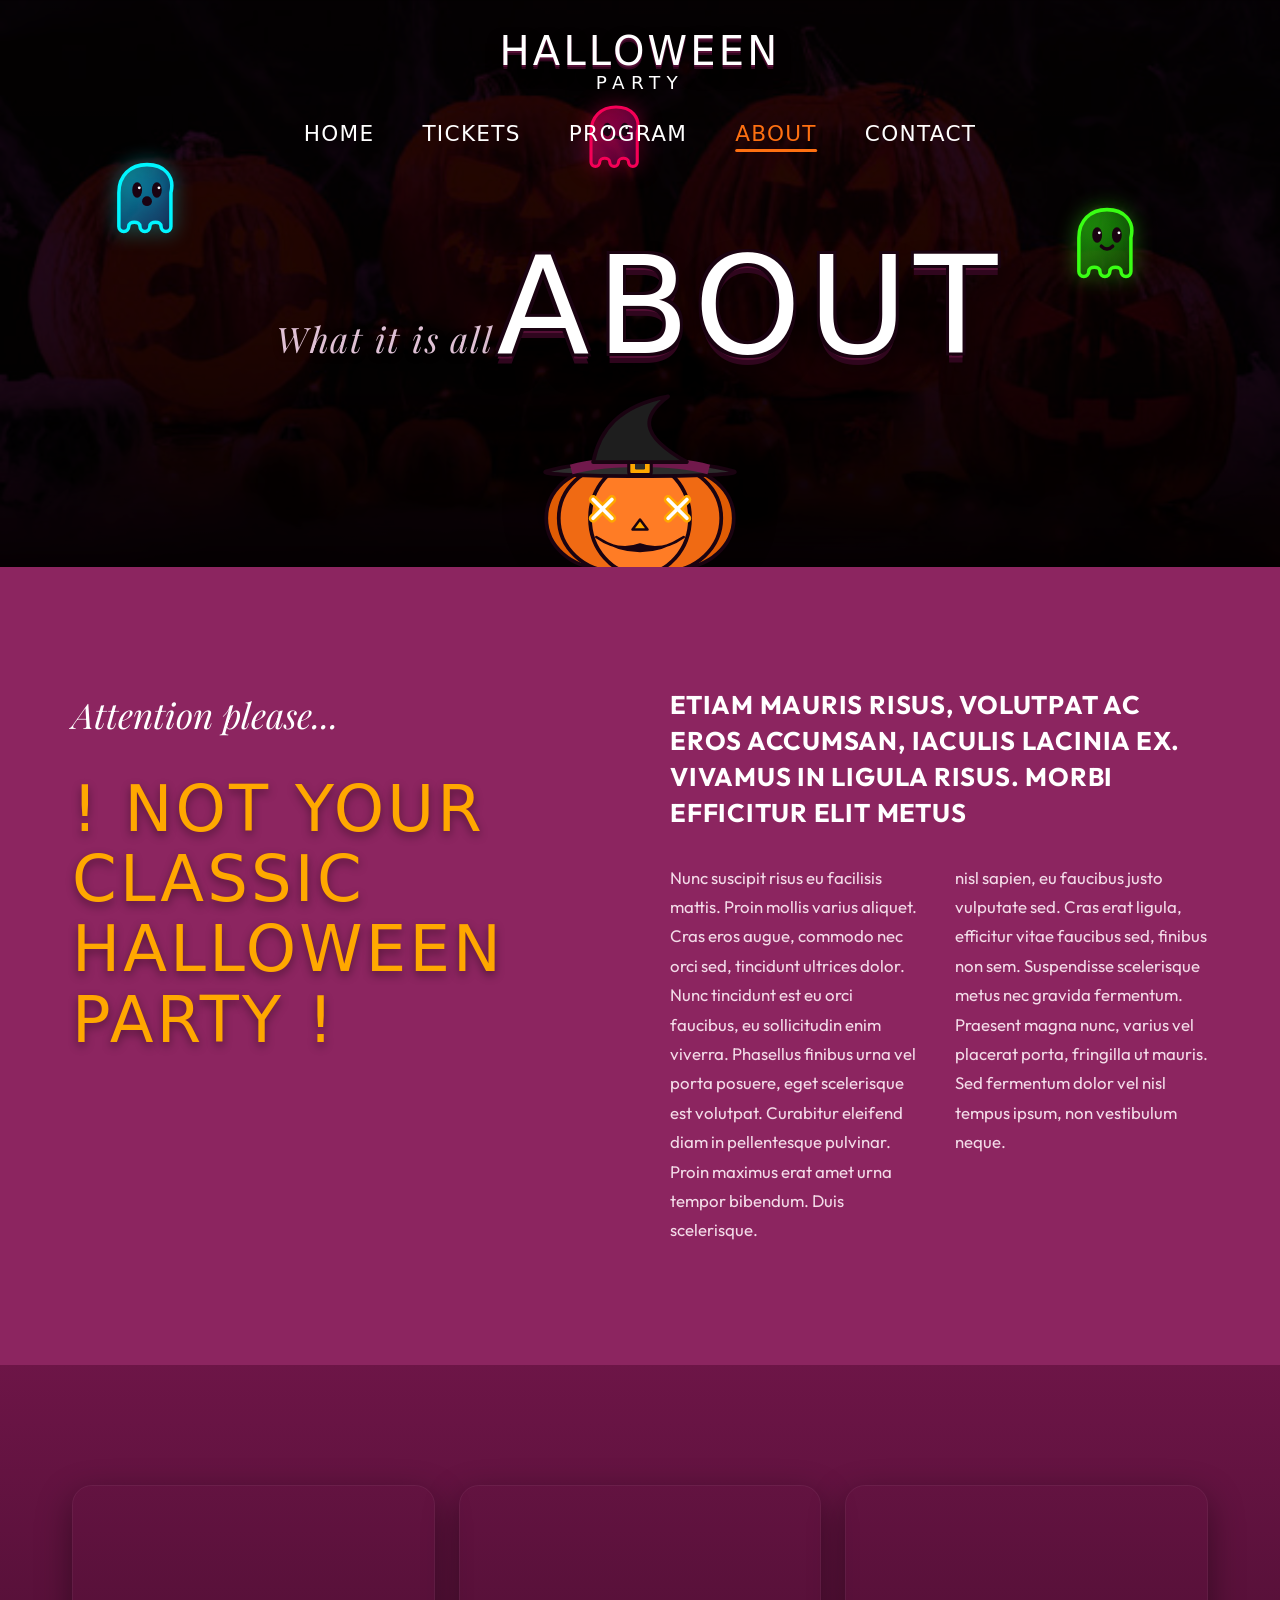
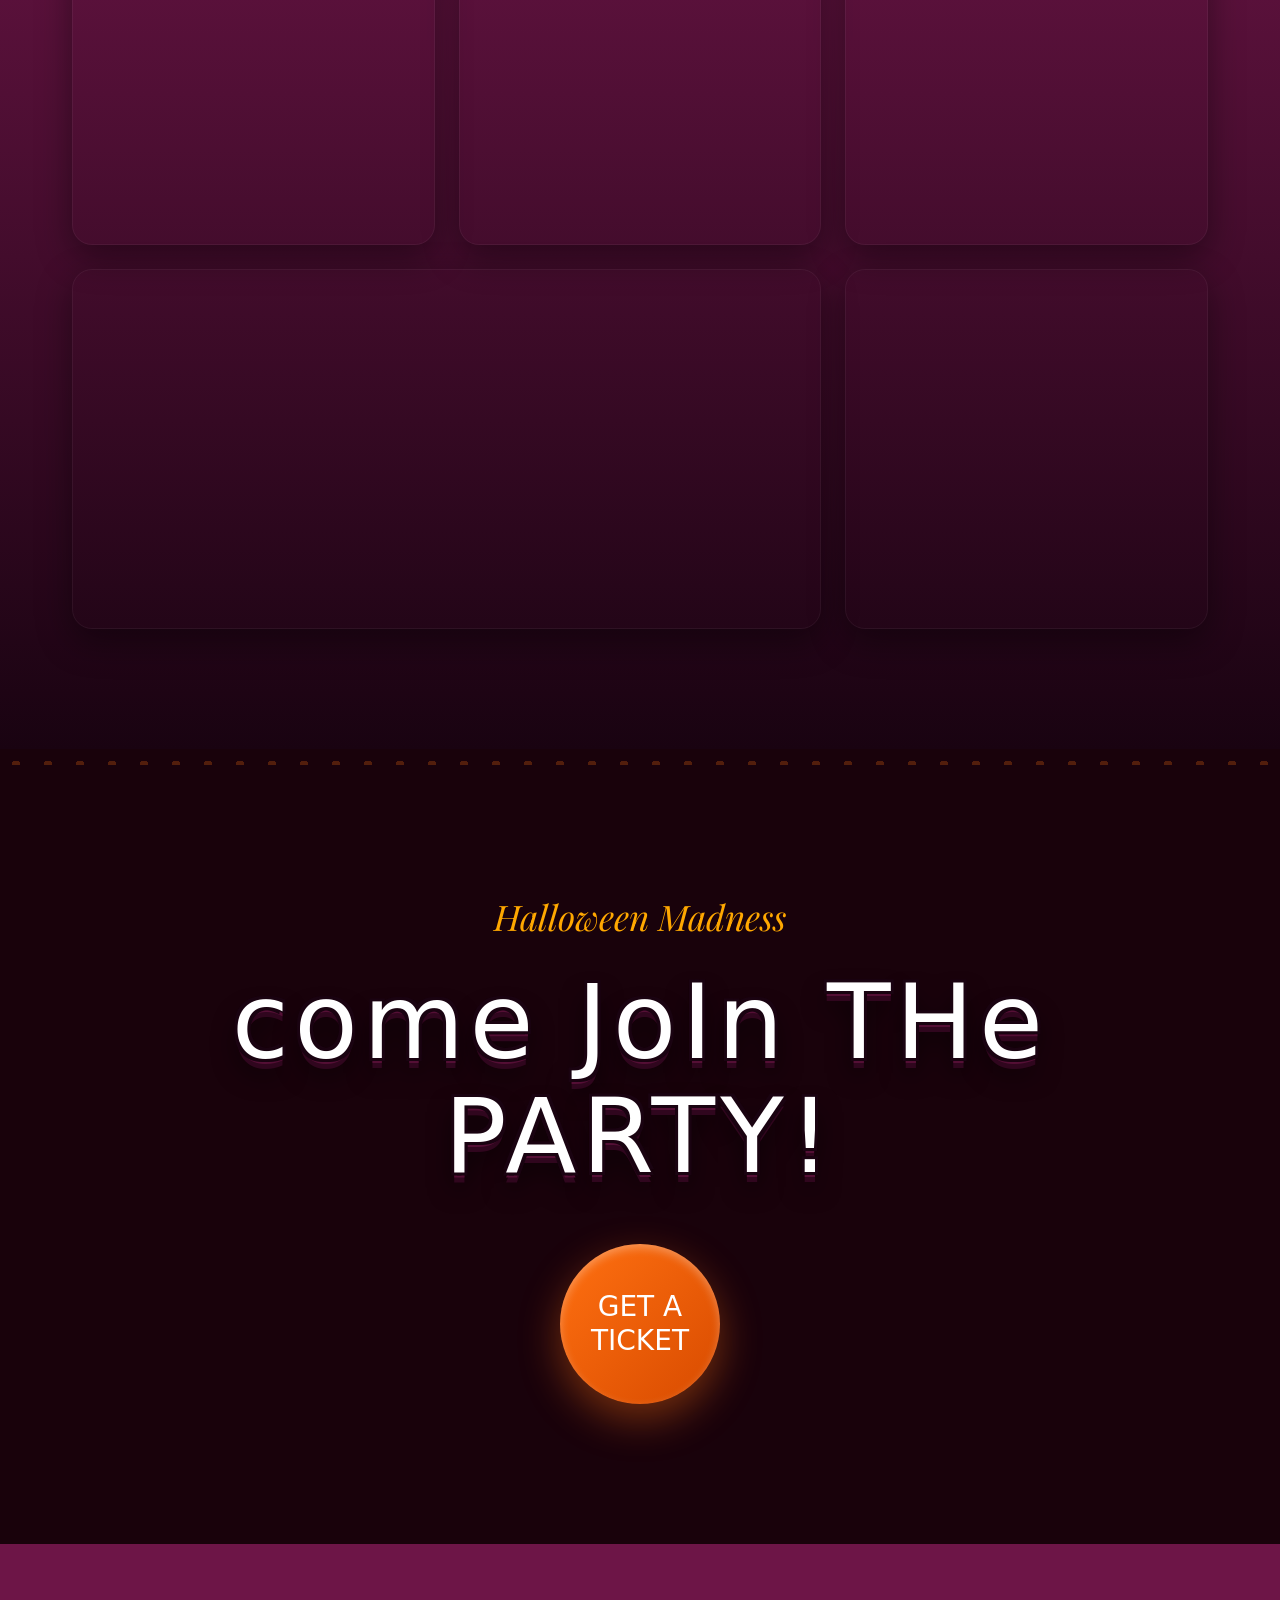
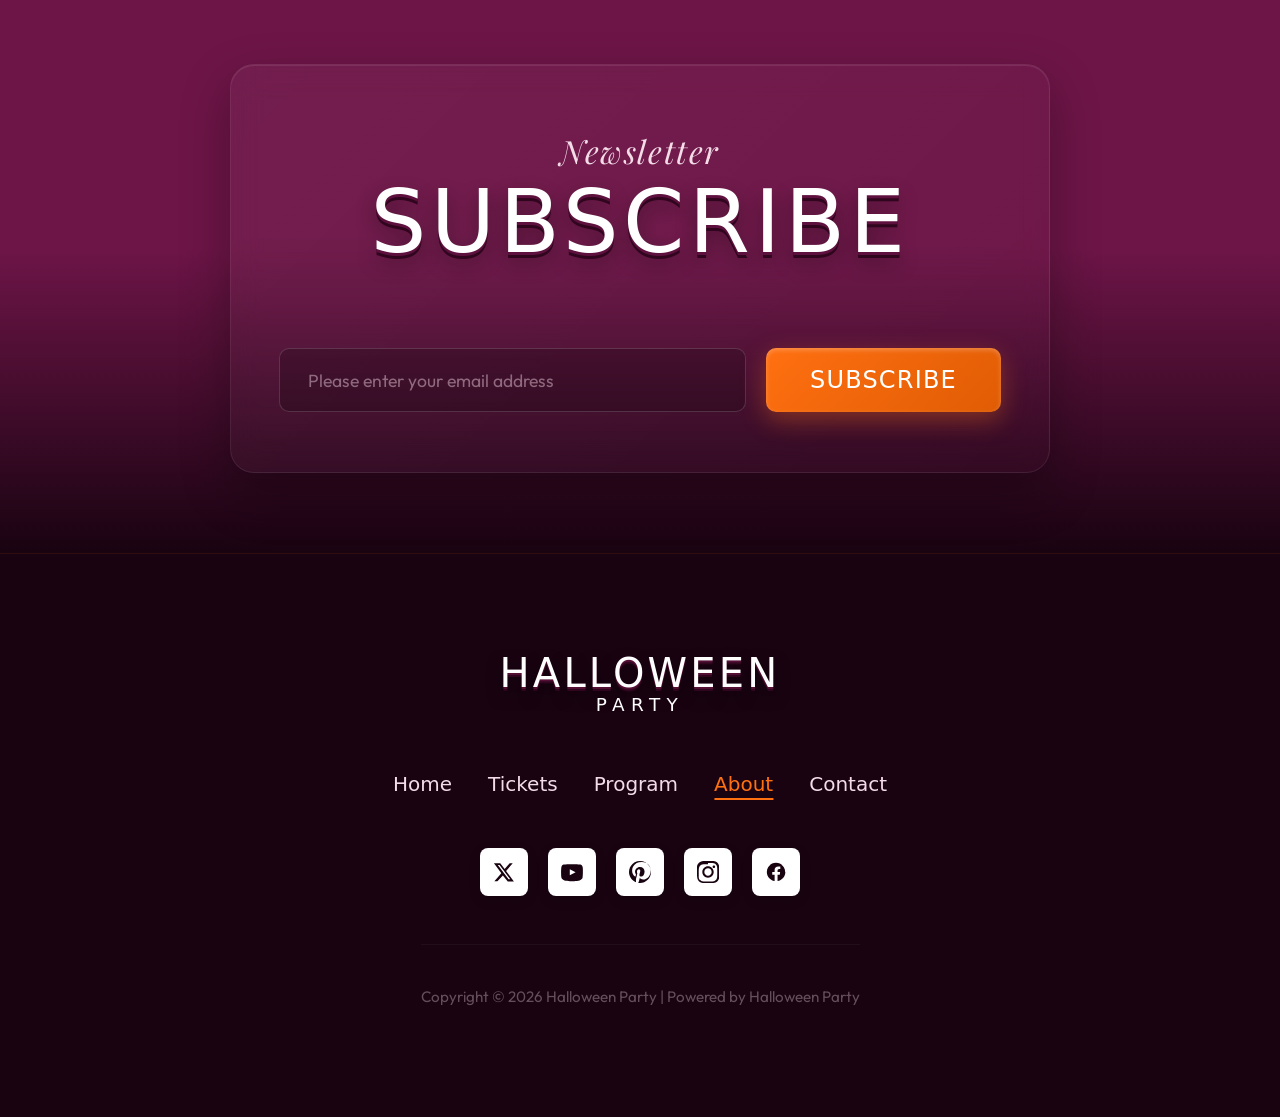
==== about.html @ 482a0c12 "first commit" ====
<!DOCTYPE html>
<html lang="en">
<head>
  <meta charset="UTF-8">
  <meta name="viewport" content="width=device-width, initial-scale=1.0">
  <title>About Us - Halloween Party</title>
  <meta name="description" content="Discover what makes our event the ultimate Holloween Party of the year. Not your classic Halloween party bookings and info.">
  <link rel="stylesheet" href="style.css">
</head>
<body>

  <!-- Header Section -->
  <header id="main-header" class="sticky">
    <div class="container nav-container">
      <div class="logo">
        <div class="logo-main">HALLOWEEN</div>
        <div class="logo-sub">PARTY</div>
      </div>
      
      <button class="nav-toggle" id="nav-toggle" aria-label="Toggle menu">
        <span></span>
        <span></span>
        <span></span>
      </button>
      
      <ul class="nav-links" id="nav-links">
        <li><a href="index.html">HOME</a></li>
        <li><a href="tickets.html">TICKETS</a></li>
        <li><a href="program.html">PROGRAM</a></li>
        <li><a href="about.html" class="active">ABOUT</a></li>
        <li><a href="contact.html">CONTACT</a></li>
      </ul>
    </div>
  </header>

  <!-- Sub-Hero Section -->
  <section class="sub-hero" id="sub-hero">
    <!-- Floating Transparent Hero Ghosts -->
    <div class="hero-ghost ghost-left">
      <svg viewBox="0 0 64 64" xmlns="http://www.w3.org/2000/svg">
        <defs>
          <linearGradient id="subGhostCyan" x1="0%" y1="0%" x2="100%" y2="100%">
            <stop offset="0%" stop-color="#00f6ff" stop-opacity="0.45"/>
            <stop offset="100%" stop-color="#003cff" stop-opacity="0.2"/>
          </linearGradient>
        </defs>
        <path d="M32 4C20 4 12 12 12 24v24c0 2 1.5 3.5 3.5 3.5c2 0 3.5-1.5 3.5-3.5c0-2 2-3 4-3s4 1 4 3c0 2 1.5 3.5 3.5 3.5s3.5-1.5 3.5-3.5c0-2 2-3 4-3s4 1 4 3c0 2 1.5 3.5 3.5 3.5c2 0 3.5-1.5 3.5-3.5V24C52 12 44 4 32 4z" fill="url(#subGhostCyan)" stroke="#00f6ff" stroke-width="2.5" stroke-linejoin="round" />
        <ellipse cx="25" cy="22" rx="3.5" ry="5.5" fill="#1a0311" />
        <circle cx="26.5" cy="20.5" r="1" fill="#ffffff" />
        <ellipse cx="39" cy="22" rx="3.5" ry="5.5" fill="#1a0311" />
        <circle cx="40.5" cy="20.5" r="1" fill="#ffffff" />
        <circle cx="32" cy="30" r="3.5" fill="#1a0311" />
      </svg>
    </div>

    <div class="hero-ghost ghost-right">
      <svg viewBox="0 0 64 64" xmlns="http://www.w3.org/2000/svg">
        <defs>
          <linearGradient id="subGhostGreen" x1="0%" y1="0%" x2="100%" y2="100%">
            <stop offset="0%" stop-color="#39ff14" stop-opacity="0.45"/>
            <stop offset="100%" stop-color="#008000" stop-opacity="0.2"/>
          </linearGradient>
        </defs>
        <path d="M32 4C20 4 12 12 12 24v24c0 2 1.5 3.5 3.5 3.5c2 0 3.5-1.5 3.5-3.5c0-2 2-3 4-3s4 1 4 3c0 2 1.5 3.5 3.5 3.5s3.5-1.5 3.5-3.5c0-2 2-3 4-3s4 1 4 3c0 2 1.5 3.5 3.5 3.5c2 0 3.5-1.5 3.5-3.5V24C52 12 44 4 32 4z" fill="url(#subGhostGreen)" stroke="#39ff14" stroke-width="2.5" stroke-linejoin="round" />
        <ellipse cx="25" cy="22" rx="3.5" ry="5.5" fill="#1a0311" />
        <circle cx="26.5" cy="20.5" r="1" fill="#ffffff" />
        <ellipse cx="39" cy="22" rx="3.5" ry="5.5" fill="#1a0311" />
        <circle cx="40.5" cy="20.5" r="1" fill="#ffffff" />
        <path d="M28 30 Q32 34 36 30" fill="none" stroke="#1a0311" stroke-width="2.5" stroke-linecap="round" />
      </svg>
    </div>

    <div class="hero-ghost ghost-top">
      <svg viewBox="0 0 64 64" xmlns="http://www.w3.org/2000/svg">
        <defs>
          <linearGradient id="subGhostPurple" x1="0%" y1="0%" x2="100%" y2="100%">
            <stop offset="0%" stop-color="#f50057" stop-opacity="0.45"/>
            <stop offset="100%" stop-color="#b200b2" stop-opacity="0.2"/>
          </linearGradient>
        </defs>
        <path d="M32 4C20 4 12 12 12 24v24c0 2 1.5 3.5 3.5 3.5c2 0 3.5-1.5 3.5-3.5c0-2 2-3 4-3s4 1 4 3c0 2 1.5 3.5 3.5 3.5s3.5-1.5 3.5-3.5c0-2 2-3 4-3s4 1 4 3c0 2 1.5 3.5 3.5 3.5c2 0 3.5-1.5 3.5-3.5V24C52 12 44 4 32 4z" fill="url(#subGhostPurple)" stroke="#f50057" stroke-width="2.5" stroke-linejoin="round" />
        <ellipse cx="25" cy="22" rx="3.5" ry="5.5" fill="#1a0311" />
        <circle cx="26.5" cy="20.5" r="1" fill="#ffffff" />
        <ellipse cx="39" cy="22" rx="3.5" ry="5.5" fill="#1a0311" />
        <circle cx="40.5" cy="20.5" r="1" fill="#ffffff" />
        <path d="M29 29 Q32 27 35 29" fill="none" stroke="#1a0311" stroke-width="2.5" stroke-linecap="round" />
      </svg>
    </div>

    <div class="container">
      <span class="sub-hero-subtitle">What it is all</span>
      <div class="sub-hero-title-container">
        <h1 class="sub-hero-title">ABOUT</h1>
      </div>
    </div>

    <!-- The exact same detailed witch-hat pumpkin SVG vector -->
    <div class="sub-hero-pumpkin">
      <svg xmlns="http://www.w3.org/2000/svg" viewBox="0 0 400 300">
        <defs>
          <radialGradient id="subEyeGlow" cx="50%" cy="50%" r="50%">
            <stop offset="0%" stop-color="#fff5cc" />
            <stop offset="50%" stop-color="#ffa800" />
            <stop offset="100%" stop-color="#ff5500" stop-opacity="0" />
          </radialGradient>
        </defs>
        <g stroke="#1a0311" stroke-width="6" stroke-linejoin="round">
          <ellipse cx="140" cy="210" rx="90" ry="80" fill="#e05c04" />
          <ellipse cx="260" cy="210" rx="90" ry="80" fill="#e05c04" />
          <ellipse cx="160" cy="210" rx="90" ry="85" fill="#f06a13" />
          <ellipse cx="240" cy="210" rx="90" ry="85" fill="#f06a13" />
          <ellipse cx="200" cy="210" rx="80" ry="90" fill="#ff7c25" />
        </g>
        <g class="glowing-eye">
          <path d="M 125 180 L 155 210 M 155 180 L 125 210" stroke="#ffa800" stroke-width="14" stroke-linecap="round" />
          <path d="M 125 180 L 155 210 M 155 180 L 125 210" stroke="#ffffff" stroke-width="6" stroke-linecap="round" />
        </g>
        <g class="glowing-eye">
          <path d="M 245 180 L 275 210 M 275 180 L 245 210" stroke="#ffa800" stroke-width="14" stroke-linecap="round" />
          <path d="M 245 180 L 275 210 M 275 180 L 245 210" stroke="#ffffff" stroke-width="6" stroke-linecap="round" />
        </g>
        <polygon points="200,212 188,228 212,228" fill="#ffa800" stroke="#1a0311" stroke-width="4" stroke-linejoin="round" />
        <path d="M 130 240 Q 200 285 270 240 Q 235 265 200 252 Q 165 265 130 240 Z" fill="#1a0311" stroke="#1a0311" stroke-width="4" stroke-linejoin="round" />
        <path d="M 50 135 C 110 115, 290 115, 350 135 C 380 145, 20 145, 50 135 Z" fill="#2d2d2d" stroke="#1a0311" stroke-width="6" />
        <path d="M 90 132 C 150 116, 250 116, 310 132" fill="none" stroke="#71194c" stroke-width="16" />
        <rect x="182" y="112" width="36" height="28" rx="4" fill="#ffa800" stroke="#1a0311" stroke-width="5" />
        <rect x="192" y="120" width="16" height="12" rx="2" fill="#2d2d2d" />
        <path d="M 125 120 C 135 70, 165 30, 245 15 C 205 45, 195 75, 275 120 Z" fill="#1e1e1e" stroke="#1a0311" stroke-width="6" stroke-linejoin="round" />
      </svg>
    </div>
  </section>

  <!-- About Intro Copy Section -->
  <section class="about-intro-section">
    <div class="container">
      <div class="about-intro-grid">
        
        <!-- Left Side -->
        <div class="about-intro-left">
          <span class="attention-tag">Attention please...</span>
          <h2 class="classic-party-title">! NOT YOUR CLASSIC HALLOWEEN PARTY !</h2>
        </div>

        <!-- Right Side -->
        <div class="about-intro-right">
          <div class="intro-bold-text">
            ETIAM MAURIS RISUS, VOLUTPAT AC EROS ACCUMSAN, IACULIS LACINIA EX. VIVAMUS IN LIGULA RISUS. MORBI EFFICITUR ELIT METUS
          </div>
          <div class="intro-desc-columns">
            <p>
              Nunc suscipit risus eu facilisis mattis. Proin mollis varius aliquet. Cras eros augue, commodo nec orci sed, tincidunt ultrices dolor. Nunc tincidunt est eu orci faucibus, eu sollicitudin enim viverra. Phasellus finibus urna vel porta posuere, eget scelerisque est volutpat. Curabitur eleifend diam in pellentesque pulvinar. Proin maximus erat amet urna tempor bibendum. Duis scelerisque.
            </p>
            <p>
              nisl sapien, eu faucibus justo vulputate sed. Cras erat ligula, efficitur vitae faucibus sed, finibus non sem. Suspendisse scelerisque metus nec gravida fermentum. Praesent magna nunc, varius vel placerat porta, fringilla ut mauris. Sed fermentum dolor vel nisl tempus ipsum, non vestibulum neque.
            </p>
          </div>
        </div>

      </div>
    </div>
  </section>

  <!-- About Photo Gallery Section -->
  <section class="gallery-section">
    <div class="container">
      <div class="gallery-grid" id="about-gallery">
        
        <div class="gallery-item">
          <img src="https://gaycitynews.com/wp-content/uploads/2023/11/HAL_0222-scaled.jpg?quality=51&w=1200" alt="Carved Pumpkins">
          <div class="gallery-overlay">
            <div class="gallery-info">
              <h4>CARVED PUMPKINS</h4>
            </div>
          </div>
        </div>

        <div class="gallery-item">
          <img src="https://encrypted-tbn0.gstatic.com/images?q=tbn:ANd9GcTPTFBkBJTIWbEH2Dhn7NSfP-Ff_ErNE-KsAez0EUlElluYvsOOQYh6mrQ&s=10" alt="Sugar Skull">
          <div class="gallery-overlay">
            <div class="gallery-info">
              <h4>SUGAR SKULL</h4>
            </div>
          </div>
        </div>

        <div class="gallery-item">
          <img src="https://encrypted-tbn0.gstatic.com/images?q=tbn:ANd9GcS9hPbq6yj7VRqKEFpvr2cHh5K2m7mCLq2bVWe8hGq-RoitGwIvCj19orZt&s=10" alt="Witch with Pumpkin">
          <div class="gallery-overlay">
            <div class="gallery-info">
              <h4>WITCH PORTRAIT</h4>
            </div>
          </div>
        </div>

        <div class="gallery-item span-2">
          <img src="https://www.newmarket.ca/sites/default/files/styles/image_content_row/public/2025-10/Haunted-Trail-Skeleton-2.jpg?itok=5fMNIQIq" alt="Pumpkins and Broom">
          <div class="gallery-overlay">
            <div class="gallery-info">
              <h4>HALLOWEEN SCENE</h4>
            </div>
          </div>
        </div>

        <div class="gallery-item">
          <img src="https://images.squarespace-cdn.com/content/v1/59ef5b028c56a84a63338fb7/4617308e-e399-47d6-b567-d42b762b09d6/Pumpkin-Lagoon-2022.jpg" alt="Sheet Ghost">
          <div class="gallery-overlay">
            <div class="gallery-info">
              <h4>SHEET GHOST</h4>
            </div>
          </div>
        </div>

      </div>
    </div>
  </section>

  <!-- About CTA Section -->
  <section class="about-cta-section">
    <div class="container">
      <span class="about-cta-subtitle">Halloween Madness</span>
      <h2 class="about-cta-title">come JoIn THe PARTY!</h2>
      <a href="tickets.html" class="btn-get-ticket-circle">
        <span>GET A<br>TICKET</span>
      </a>
    </div>
  </section>

  <!-- Subscribe Section -->
  <section class="subscribe-section" id="contact">
    <div class="container">
      <div class="subscribe-container">
        <span class="section-subtitle">Newsletter</span>
        <h2 class="section-title">SUBSCRIBE</h2>
        <form class="subscribe-form" onsubmit="event.preventDefault(); alert('Subscribed successfully!');">
          <input type="email" class="subscribe-input" placeholder="Please enter your email address" required>
          <button type="submit" class="btn-orange">SUBSCRIBE</button>
        </form>
      </div>
    </div>
  </section>

  <!-- Footer Section -->
  <footer class="footer">
    <div class="container">
      <div class="footer-content">
        <div class="logo logo-footer">
          <div class="logo-main">HALLOWEEN</div>
          <div class="logo-sub">PARTY</div>
        </div>
        
        <ul class="footer-nav">
          <li><a href="index.html">Home</a></li>
          <li><a href="tickets.html">Tickets</a></li>
          <li><a href="program.html">Program</a></li>
          <li><a href="about.html" class="active">About</a></li>
          <li><a href="contact.html">Contact</a></li>
        </ul>

        <!-- Social Media Links -->
        <div class="social-links">
          <a href="#" class="social-box" aria-label="Twitter">
            <svg viewBox="0 0 24 24"><path d="M18.2 2.4h3.3L14.3 11l8.5 11.3h-6.7L10.8 15.8 4.8 22H1.5l7.6-8.7L1 2.4h6.9l4.8 6.4L18.2 2.4zm-1.2 17.6h1.8L7.1 4.3H5.2l11.8 15.7z"/></svg>
          </a>
          <a href="#" class="social-box" aria-label="YouTube">
            <svg viewBox="0 0 24 24"><path d="M23.5 6.2c-.3-1.1-1.2-2-2.3-2.3C19.2 3.5 12 3.5 12 3.5s-7.2 0-9.2.4c-1.1.3-2 1.2-2.3 2.3C.1 8.2.1 12.3.1 12.3s0 4.1.4 6.1c.3 1.1 1.2 2 2.3 2.3 2 1.3 9.2 1.3 9.2 1.3s7.2 0 9.2-1.3c1.1-.3 2-1.2 2.3-2.3.4-2 .4-6.1.4-6.1s.1-4.1-.3-6.1zM9.6 15.6V9l6.3 3.3-6.3 3.3z"/></svg>
          </a>
          <a href="#" class="social-box" aria-label="Pinterest">
            <svg viewBox="0 0 24 24"><path d="M12 0C5.4 0 0 5.4 0 12c0 5.1 3.2 9.4 7.7 11.1-.1-.9-.2-2.4 0-3.5.2-1 1.4-6.1 1.4-6.1s-.4-.7-.4-1.7c0-1.6.9-2.8 2.1-2.8 1 0 1.5.8 1.5 1.7 0 1-.6 2.6-.9 4.1-.3 1.2.6 2.2 1.8 2.2 2.1 0 3.8-2.2 3.8-5.5 0-2.9-2.1-4.9-5-4.9-3.4 0-5.4 2.6-5.4 5.2 0 1 .4 2.1.9 2.7.1.1.1.2 0 .6-.1.4-.3 1.2-.3 1.4-.1.3-.3.4-.6.3-2-.9-3.2-3.8-3.2-6.1 0-5 3.6-9.6 10.5-9.6 5.5 0 9.8 3.9 9.8 9.2 0 5.5-3.5 9.9-8.3 9.9-1.6 0-3.1-.8-3.6-1.8 0 0-.8 3-1 3.8-.4 1.4-1.4 3.1-2.1 4.2C10.1 23.8 11 24 12 24c6.6 0 12-5.4 12-12S18.6 0 12 0z"/></svg>
          </a>
          <a href="#" class="social-box" aria-label="Instagram">
            <svg viewBox="0 0 24 24"><path d="M12 2.2c3.2 0 3.6 0 4.9.1 1.2.1 1.8.3 2.2.5.6.2 1 .5 1.4 1 .5.4.8.8 1 1.4.2.4.4 1 .5 2.2.1 1.3.1 1.7.1 4.9s0 3.6-.1 4.9c-.1 1.2-.3 1.8-.5 2.2-.2.6-.5 1-1 1.4-.4.5-.8.8-1.4 1-.4.2-1 .4-2.2.5-1.3.1-1.7.1-4.9.1s-3.6 0-4.9-.1c-1.2-.1-1.8-.3-2.2-.5-.6-.2-1-.5-1.4-1-.5-.4-.8-.8-1-.1.4-.2-.4-1-.5-2.2-.1-1.3-.1-1.7-.1-4.9s0-3.6.1-4.9c.1-1.2.3-1.8.5-2.2.2-.6.5-1 1-1.4.4-.5.8-.8 1.4-1 .4-.2 1-.4 2.2-.5 1.3-.1 1.7-.1 4.9-.1M12 0C8.7 0 8.3 0 7 .1c-1.3.1-2.2.3-3 .6-.8.3-1.5.7-2.1 1.4-.7.6-1.1 1.3-1.4 2.1-.3.8-.5 1.7-.6 3C.1 8.3 0 8.7 0 12s0 3.7.1 5c.1 1.3.3 2.2.6 3 .3.8.7 1.5 1.4 2.1.6.7 1.3 1.1 2.1 1.4.8.3 1.7.5 3 .6 1.3.1 1.7.1 5 .1s3.7 0 5-.1c1.3-.1 2.2-.3 3-.6.8-.3 1.5-.7 2.1-1.4.7-.6 1.1-1.3 1.4-2.1.3-.8.5-1.7.6-3 .1-1.3.1-1.7.1-5s0-3.7-.1-5c-.1-1.3-.3-2.2-.6-3-.3-.8-.7-1.5-1.4-2.1-.6-.7-1.3-1.1-2.1-1.4-.8-.3-1.7-.5-3-.6C15.7 0 15.3 0 12 0z"/><path d="M12 5.8c-3.4 0-6.2 2.8-6.2 6.2s2.8 6.2 6.2 6.2 6.2-2.8 6.2-6.2-2.8-6.2-6.2-6.2zm0 10.2c-2.2 0-4-1.8-4-4s1.8-4 4-4 4 1.8 4 4-1.8 4-4 4zm6.4-11.2c-.8 0-1.4.6-1.4 1.4s.6 1.4 1.4 1.4 1.4-.6 1.4-1.4-.6-1.4-1.4-1.4z"/></svg>
          </a>
          <a href="#" class="social-box" aria-label="Facebook">
            <svg viewBox="0 0 24 24"><path d="M22 12c0-5.5-4.5-10-10-10S2 6.5 2 12c0 5 3.7 9.1 8.5 9.9v-7H7.9V12h2.6V9.9c0-2.6 1.5-4 3.9-4 1.1 0 2.3.2 2.3.2v2.5h-1.3c-1.3 0-1.7.8-1.7 1.6V12h2.8l-.4 2.9h-2.4v7c4.8-.8 8.5-4.9 8.5-9.9z"/></svg>
          </a>
        </div>

        <div class="copyright">
          Copyright &copy; 2026 Halloween Party | Powered by Halloween Party
        </div>
      </div>
    </div>
  </footer>

  <script src="main.js"></script>
</body>
</html>
---- style.css ----
@import url('https://fonts.googleapis.com/css2?family=Chewy&family=Outfit:wght@300;400;500;600;700;800&family=Playfair+Display:ital,wght@1,400;1,700;1,800&display=swap');

:root {
  /* Ultra-Premium Color Palette */
  --color-bg-deep: #190311;
  --color-bg-main: #8c2560;
  --color-bg-darker: #6d1547;
  --color-bg-light-purple: #a63172;
  --color-accent-orange: #ff7011;
  --color-accent-orange-hover: #f05a00;
  --color-yellow: #ffa800;
  --color-yellow-glow: #ffd000;
  --color-text-white: #ffffff;
  --color-text-muted: #f3dbe8;
  --color-text-dark: #2c0b20;
  
  /* Typography */
  --font-bubbly: 'Chewy', cursive, system-ui;
  --font-serif: 'Playfair Display', Georgia, serif;
  --font-sans: 'Outfit', sans-serif;
  
  /* Premium Shadow Systems */
  --shadow-text-3d: 
    -3px -3px 0 #1a0311,  
     3px -3px 0 #1a0311,
    -3px  3px 0 #1a0311,
     3px  3px 0 #1a0311,
     0 5px 0 #540f35,
     0 10px 0 #30061e,
     0 15px 25px rgba(0, 0, 0, 0.7);
  --shadow-text-orange:
    0 0 10px rgba(255, 112, 17, 0.6),
    0 0 20px rgba(255, 112, 17, 0.3);
  --shadow-card-glow: 
    0 20px 40px rgba(0, 0, 0, 0.3),
    0 0 30px rgba(255, 112, 17, 0.15);
  
  /* Transitions */
  --transition-smooth: all 0.5s cubic-bezier(0.16, 1, 0.3, 1);
  --transition-fast: all 0.25s cubic-bezier(0.4, 0, 0.2, 1);
}

/* Reset & Base Styles */
*, *::before, *::after {
  box-sizing: border-box;
  margin: 0;
  padding: 0;
}

html {
  scroll-behavior: smooth;
  font-size: 16px;
  background-color: var(--color-bg-deep);
}

body {
  font-family: var(--font-sans);
  background-color: var(--color-bg-main);
  color: var(--color-text-white);
  line-height: 1.6;
  overflow-x: hidden;
}

/* Scrollbar styling */
::-webkit-scrollbar {
  width: 10px;
}
::-webkit-scrollbar-track {
  background: var(--color-bg-deep);
}
::-webkit-scrollbar-thumb {
  background: var(--color-bg-darker);
  border: 2px solid var(--color-bg-deep);
  border-radius: 5px;
}
::-webkit-scrollbar-thumb:hover {
  background: var(--color-accent-orange);
}

/* Typography Utility */
h1, h2, h3, h4, h5, h6 {
  font-family: var(--font-bubbly);
  font-weight: normal;
  letter-spacing: 0.05em;
  text-shadow: var(--shadow-text-3d);
}

a {
  text-decoration: none;
  color: inherit;
  transition: var(--transition-fast);
}

/* Animations */
@keyframes float-gentle {
  0% { transform: translateY(0px); }
  50% { transform: translateY(-8px); }
  100% { transform: translateY(0px); }
}

@keyframes float-rotate {
  0% { transform: translateY(0px) rotate(0deg) scale(1); }
  50% { transform: translateY(-12px) rotate(4deg) scale(1.03); }
  100% { transform: translateY(0px) rotate(0deg) scale(1); }
}

@keyframes glow-pulse {
  0% { box-shadow: 0 0 0 0 rgba(255, 112, 17, 0.4); }
  70% { box-shadow: 0 0 0 15px rgba(255, 112, 17, 0); }
  100% { box-shadow: 0 0 0 0 rgba(255, 112, 17, 0); }
}

@keyframes bat-glide {
  0% { transform: translate(0, 0) scale(1) rotate(0deg); }
  50% { transform: translate(20px, -20px) scale(1.08) rotate(5deg); }
  100% { transform: translate(0, 0) scale(1) rotate(0deg); }
}

@keyframes fog-drift {
  0% { background-position-x: 0px; }
  100% { background-position-x: 2000px; }
}

@keyframes eye-glow-pulse {
  0%, 100% { filter: drop-shadow(0 0 4px var(--color-yellow)) brightness(1); }
  50% { filter: drop-shadow(0 0 12px var(--color-accent-orange)) brightness(1.2); }
}

@keyframes float-rotate-button {
  0% { transform: translateY(-50%) rotate(0deg) scale(1); }
  50% { transform: translateY(calc(-50% - 12px)) rotate(4deg) scale(1.03); }
  100% { transform: translateY(-50%) rotate(0deg) scale(1); }
}

/* Hero Ghosts animation & placement */
.hero-ghost {
  position: absolute;
  width: 90px;
  height: 90px;
  pointer-events: none;
  z-index: 3;
}

.ghost-left {
  top: 28%;
  left: 8%;
  animation: ghost-float-left 12s ease-in-out infinite;
  filter: drop-shadow(0 0 10px rgba(0, 246, 255, 0.6));
}

.ghost-right {
  top: 36%;
  right: 10%;
  animation: ghost-float-right 15s ease-in-out infinite 2s;
  filter: drop-shadow(0 0 10px rgba(57, 255, 20, 0.6));
}

.ghost-top {
  top: 18%;
  left: 45%;
  width: 80px;
  height: 80px;
  animation: ghost-float-top 18s ease-in-out infinite 1s;
  filter: drop-shadow(0 0 10px rgba(245, 0, 87, 0.6));
}

.ghost-bottom-left {
  top: 55%;
  left: 15%;
  width: 85px;
  height: 85px;
  animation: ghost-float-bottom-left 14s ease-in-out infinite 3s;
  filter: drop-shadow(0 0 10px rgba(255, 158, 0, 0.6));
}

.ghost-bottom-right {
  top: 60%;
  right: 16%;
  width: 85px;
  height: 85px;
  animation: ghost-float-bottom-right 16s ease-in-out infinite 0.5s;
  filter: drop-shadow(0 0 10px rgba(255, 255, 0, 0.6));
}

@keyframes ghost-float-left {
  0% { transform: translate(0, 0) scale(1) rotate(0deg); opacity: 0.25; }
  25% { transform: translate(30px, -20px) scale(1.05) rotate(4deg); opacity: 0.45; }
  50% { transform: translate(15px, -45px) scale(1.1) rotate(-3deg); opacity: 0.3; }
  75% { transform: translate(-20px, -25px) scale(1.05) rotate(2deg); opacity: 0.5; }
  100% { transform: translate(0, 0) scale(1) rotate(0deg); opacity: 0.25; }
}

@keyframes ghost-float-right {
  0% { transform: translate(0, 0) scale(1) rotate(0deg); opacity: 0.2; }
  30% { transform: translate(-35px, -15px) scale(1.08) rotate(-5deg); opacity: 0.4; }
  60% { transform: translate(-20px, -40px) scale(1.03) rotate(5deg); opacity: 0.3; }
  85% { transform: translate(25px, -25px) scale(1.08) rotate(-3deg); opacity: 0.45; }
  100% { transform: translate(0, 0) scale(1) rotate(0deg); opacity: 0.2; }
}

@keyframes ghost-float-top {
  0% { transform: translate(0, 0) scale(1) rotate(0deg); opacity: 0.2; }
  33% { transform: translate(40px, 15px) scale(1.05) rotate(3deg); opacity: 0.4; }
  66% { transform: translate(-30px, -25px) scale(0.95) rotate(-3deg); opacity: 0.3; }
  100% { transform: translate(0, 0) scale(1) rotate(0deg); opacity: 0.2; }
}

@keyframes ghost-float-bottom-left {
  0% { transform: translate(0, 0) scale(1) rotate(0deg); opacity: 0.2; }
  25% { transform: translate(-25px, 20px) scale(1.05) rotate(-4deg); opacity: 0.4; }
  50% { transform: translate(-40px, -10px) scale(0.98) rotate(3deg); opacity: 0.3; }
  75% { transform: translate(-15px, 15px) scale(1.03) rotate(-2deg); opacity: 0.45; }
  100% { transform: translate(0, 0) scale(1) rotate(0deg); opacity: 0.2; }
}

@keyframes ghost-float-bottom-right {
  0% { transform: translate(0, 0) scale(1) rotate(0deg); opacity: 0.25; }
  33% { transform: translate(35px, -20px) scale(1.08) rotate(5deg); opacity: 0.45; }
  66% { transform: translate(15px, 25px) scale(0.95) rotate(-4deg); opacity: 0.3; }
  100% { transform: translate(0, 0) scale(1) rotate(0deg); opacity: 0.25; }
}


/* Container */
.container {
  max-width: 1200px;
  margin: 0 auto;
  padding: 0 32px;
  position: relative;
  z-index: 2;
}

/* Premium Navigation & Header */
header {
  position: absolute;
  top: 0;
  left: 0;
  width: 100%;
  padding: 32px 0;
  z-index: 100;
  transition: var(--transition-smooth);
}

header.sticky {
  position: fixed;
  background-color: rgba(25, 3, 17, 0.15);
  backdrop-filter: blur(8px);
  -webkit-backdrop-filter: blur(8px);
  padding: 16px 0;
  border-bottom: none;
  box-shadow: none;
}

.nav-container {
  display: flex;
  flex-direction: column;
  align-items: center;
  gap: 20px;
  transition: var(--transition-smooth);
}

header.sticky .nav-container {
  gap: 12px;
}

.logo {
  text-align: center;
  cursor: pointer;
}

.logo-main {
  font-family: var(--font-bubbly);
  font-size: 2.5rem;
  line-height: 0.95;
  color: var(--color-text-white);
  text-shadow: 
    0 2px 0 #540f35,
    0 4px 0 #30061e,
    0 8px 15px rgba(0, 0, 0, 0.5);
  letter-spacing: 0.08em;
  transition: var(--transition-fast);
}

.logo:hover .logo-main {
  color: var(--color-accent-orange);
  text-shadow: 0 0 10px rgba(255, 112, 17, 0.4);
}

.logo-sub {
  font-family: var(--font-bubbly);
  font-size: 1.15rem;
  color: var(--color-text-white);
  letter-spacing: 0.35em;
  margin-top: -2px;
}

.nav-links {
  display: flex;
  gap: 48px;
  list-style: none;
}

.nav-links a {
  font-family: var(--font-bubbly);
  font-size: 1.35rem;
  color: var(--color-text-white);
  letter-spacing: 0.06em;
  position: relative;
  padding: 4px 0;
}

/* Nav Hover Line Effect */
.nav-links a::after {
  content: '';
  position: absolute;
  bottom: -2px;
  left: 50%;
  width: 0;
  height: 3px;
  background-color: var(--color-accent-orange);
  border-radius: 2px;
  transition: var(--transition-fast);
  transform: translateX(-50%);
}

.nav-links a:hover::after,
.nav-links a.active::after {
  width: 100%;
}

.nav-links a:hover,
.nav-links a.active {
  color: var(--color-accent-orange);
}

/* Mobile Nav Toggle */
.nav-toggle {
  display: none;
  background: none;
  border: none;
  cursor: pointer;
  padding: 10px;
  z-index: 110;
}

.nav-toggle span {
  display: block;
  width: 28px;
  height: 3px;
  background-color: var(--color-text-white);
  margin: 6px 0;
  border-radius: 2px;
  transition: var(--transition-smooth);
}

/* Hero Section */
.hero {
  position: relative;
  display: flex;
  flex-direction: column;
  align-items: center;
  justify-content: center;
  background-color: #2b0b23;
  background-image: 
    linear-gradient(to bottom, rgba(25, 3, 17, 0.1) 0%, rgba(25, 3, 17, 0.35) 60%, #250311 100%),
    url('home-hero-bg.jpg');
  background-blend-mode: multiply;
  background-size: cover;
  background-position: center;
  text-align: center;
  padding-top: 245px;
  padding-bottom: 260px; /* Space reserved for bottom pumpkin overlap */
  overflow: hidden;
}

.hero::before {
  content: '';
  position: absolute;
  top: 0;
  left: 0;
  right: 0;
  bottom: 0;
  background: radial-gradient(circle at center, rgba(140, 37, 96, 0.45) 0%, rgba(25, 3, 17, 0) 75%);
  pointer-events: none;
}

.hero-content {
  position: relative;
  z-index: 10;
  display: flex;
  flex-direction: column;
  align-items: center;
}

.hero-subtitle {
  font-family: var(--font-serif);
  font-size: 3rem;
  color: #ebcce1;
  margin-bottom: -15px;
  font-style: italic;
  letter-spacing: 0.05em;
  opacity: 0.95;
  text-shadow: 0 2px 10px rgba(0, 0, 0, 0.5);
  z-index: 5;
}

.hero-title-container {
  position: relative;
  display: inline-block;
}

.hero-title {
  font-size: 13rem;
  color: var(--color-text-white);
  line-height: 0.85;
  letter-spacing: 0.05em;
  margin-bottom: 0;
  text-shadow: var(--shadow-text-3d);
}

/* Floating Circle CTA Button */
.btn-buy-circle {
  position: absolute;
  top: 50%;
  right: -125px; /* Pushed further right to prevent overlapping the text letters */
  width: 150px;
  height: 150px;
  background: linear-gradient(135deg, var(--color-accent-orange) 0%, #d84b00 100%);
  border-radius: 50%;
  display: flex;
  align-items: center;
  justify-content: center;
  color: var(--color-text-white);
  font-family: var(--font-bubbly);
  font-size: 1.7rem;
  line-height: 1.15;
  text-align: center;
  cursor: pointer;
  box-shadow: 
    0 12px 35px rgba(255, 112, 17, 0.4),
    inset 0 4px 10px rgba(255, 255, 255, 0.3);
  transition: var(--transition-smooth);
  animation: float-rotate-button 6s ease-in-out infinite;
  z-index: 20;
}

.btn-buy-circle::before {
  content: '';
  position: absolute;
  top: -6px;
  left: -6px;
  right: -6px;
  bottom: -6px;
  border-radius: 50%;
  border: 2px dashed rgba(255, 255, 255, 0.25);
  animation: float-gentle 6s ease-in-out infinite reverse;
}

.btn-buy-circle:hover {
  transform: scale(1.08) rotate(8deg);
  box-shadow: 
    0 18px 45px rgba(255, 112, 17, 0.6),
    0 0 0 4px rgba(255, 112, 17, 0.2);
}

/* Peeking Pumpkin */
.hero-pumpkin {
  position: absolute;
  bottom: -15px;
  left: 50%;
  transform: translateX(-50%);
  width: 380px;
  z-index: 15;
  pointer-events: none;
  filter: drop-shadow(0 -15px 30px rgba(0, 0, 0, 0.5));
  transition: var(--transition-smooth);
}

.hero-pumpkin svg {
  width: 100%;
  height: auto;
}

.hero-pumpkin svg .glowing-eye {
  animation: eye-glow-pulse 3s infinite ease-in-out;
}

/* Spooky Fog Layer */
.fog-layer {
  position: absolute;
  bottom: 0;
  left: 0;
  width: 100%;
  height: 120px;
  background-image: linear-gradient(to top, var(--color-bg-main) 15%, rgba(140, 37, 96, 0) 100%);
  z-index: 12;
  pointer-events: none;
}

/* Section Common Styling */
section {
  padding: 120px 0;
  position: relative;
}

.section-subtitle {
  font-family: var(--font-serif);
  font-size: 2rem;
  color: var(--color-text-muted);
  text-align: center;
  font-style: italic;
  margin-bottom: 8px;
  letter-spacing: 0.05em;
}

.section-title {
  font-size: 5.5rem;
  text-align: center;
  color: var(--color-text-white);
  line-height: 1.05;
  margin-bottom: 80px;
  text-shadow: 
    0 3px 0 #5e113e,
    0 6px 0 #30061e,
    0 10px 20px rgba(0, 0, 0, 0.4);
}

/* About Section */
.about-section {
  background-color: var(--color-bg-main);
  background-image: radial-gradient(circle at top, var(--color-bg-light-purple) 0%, var(--color-bg-main) 70%);
}

/* Background elements with low opacity */
.bg-spooky-element {
  position: absolute;
  pointer-events: none;
  opacity: 0.06;
  z-index: 1;
  fill: #ffffff;
}

.bat-1 { top: 12%; left: 8%; width: 140px; animation: bat-glide 7s ease-in-out infinite; }
.bat-2 { top: 35%; right: 7%; width: 100px; animation: bat-glide 9s ease-in-out infinite 1.5s; }
.ghost-bg { bottom: 18%; left: 4%; width: 160px; animation: float-gentle 8s ease-in-out infinite; }

.about-intro-content {
  max-width: 820px;
  margin: 0 auto 90px auto;
  text-align: center;
  position: relative;
  z-index: 10;
}

.location-tag {
  font-family: var(--font-bubbly);
  font-size: 1.7rem;
  color: var(--color-yellow);
  letter-spacing: 0.15em;
  margin-bottom: 8px;
  text-shadow: 0 2px 4px rgba(0, 0, 0, 0.2);
}

.location-address {
  font-size: 2.1rem;
  font-weight: 800;
  color: var(--color-text-white);
  margin-bottom: 28px;
  letter-spacing: -0.01em;
  text-shadow: 0 3px 8px rgba(0, 0, 0, 0.2);
}

.about-desc {
  font-size: 1.25rem;
  color: var(--color-text-muted);
  margin-bottom: 44px;
  line-height: 1.85;
  font-weight: 300;
}

.btn-orange {
  display: inline-block;
  background: linear-gradient(135deg, var(--color-accent-orange) 0%, #e05c04 100%);
  color: var(--color-text-white);
  font-family: var(--font-bubbly);
  font-size: 1.5rem;
  letter-spacing: 0.05em;
  padding: 16px 48px;
  border-radius: 10px;
  box-shadow: 
    0 8px 24px rgba(255, 112, 17, 0.35),
    inset 0 2px 5px rgba(255,255,255,0.25);
  transition: var(--transition-fast);
  border: none;
  cursor: pointer;
}

.btn-orange:hover {
  background: linear-gradient(135deg, #ff7e2a 0%, var(--color-accent-orange) 100%);
  transform: translateY(-4px);
  box-shadow: 
    0 12px 30px rgba(255, 112, 17, 0.5),
    0 0 15px rgba(255, 112, 17, 0.3);
}

/* Service Cards Grid */
.services-grid {
  display: grid;
  grid-template-columns: repeat(4, 1fr);
  gap: 28px;
  margin-top: 80px;
  position: relative;
  z-index: 10;
}

.service-card {
  background: linear-gradient(180deg, rgba(255, 255, 255, 0.04) 0%, rgba(109, 21, 71, 0.3) 100%);
  border: 1px solid rgba(255, 255, 255, 0.12);
  border-radius: 20px;
  padding: 56px 28px;
  text-align: center;
  position: relative;
  overflow: hidden;
  transition: var(--transition-smooth);
  backdrop-filter: blur(10px);
  -webkit-backdrop-filter: blur(10px);
  box-shadow: 0 10px 30px rgba(0, 0, 0, 0.15);
}

/* Card Hover Lighting Effect */
.service-card::before {
  content: '';
  position: absolute;
  top: 0;
  left: 0;
  right: 0;
  bottom: 0;
  background: linear-gradient(180deg, rgba(255, 112, 17, 0.15) 0%, rgba(109, 21, 71, 0) 100%);
  opacity: 0;
  transition: var(--transition-smooth);
  z-index: 1;
}

.service-card:hover::before {
  opacity: 1;
}

.service-card:hover {
  transform: translateY(-16px);
  border-color: rgba(255, 112, 17, 0.45);
  box-shadow: 
    0 25px 45px rgba(0, 0, 0, 0.35),
    0 0 30px rgba(255, 112, 17, 0.25);
  background: linear-gradient(180deg, rgba(255, 255, 255, 0.06) 0%, rgba(109, 21, 71, 0.45) 100%);
}

.services-grid:hover .service-card:not(:hover) {
  opacity: 0.55;
  transform: scale(0.97);
}

.service-icon-container {
  width: 90px;
  height: 90px;
  margin: 0 auto 32px auto;
  position: relative;
  z-index: 2;
}

.service-icon {
  width: 100%;
  height: 100%;
  fill: var(--color-accent-orange);
  transition: var(--transition-smooth);
  filter: drop-shadow(0 4px 8px rgba(0,0,0,0.2));
}

.service-card:hover .service-icon {
  transform: scale(1.15) rotate(4deg);
  fill: var(--color-text-white);
  filter: drop-shadow(0 0 10px rgba(255, 112, 17, 0.8));
}

.service-card h3 {
  font-size: 1.85rem;
  color: var(--color-text-white);
  margin-bottom: 18px;
  line-height: 1.25;
  position: relative;
  z-index: 2;
  text-shadow: 0 2px 4px rgba(0, 0, 0, 0.3);
}

.service-card p {
  font-size: 1rem;
  color: var(--color-text-muted);
  line-height: 1.7;
  position: relative;
  z-index: 2;
}

/* Gallery Section */
.gallery-section {
  background-color: var(--color-bg-darker);
  background-image: linear-gradient(to bottom, var(--color-bg-darker) 0%, var(--color-bg-deep) 100%);
}

.gallery-grid {
  display: grid;
  grid-template-columns: repeat(3, 1fr);
  gap: 24px;
}

.gallery-item {
  position: relative;
  border-radius: 20px;
  overflow: hidden;
  box-shadow: 0 12px 35px rgba(0, 0, 0, 0.4);
  height: 360px; /* Fixed height aligns all cards in the row perfectly */
  border: 1px solid rgba(255, 255, 255, 0.05);
}

.gallery-item.span-2 {
  grid-column: span 2;
}

.gallery-item img {
  width: 100%;
  height: 100%;
  object-fit: cover;
  transition: all 0.7s cubic-bezier(0.16, 1, 0.3, 1);
}

.gallery-overlay {
  position: absolute;
  top: 0;
  left: 0;
  right: 0;
  bottom: 0;
  background: linear-gradient(to top, rgba(25, 3, 17, 0.9) 0%, rgba(255, 112, 17, 0.15) 100%);
  opacity: 0;
  display: flex;
  align-items: flex-end;
  padding: 32px;
  transition: var(--transition-smooth);
}

.gallery-info h4 {
  font-size: 2rem;
  color: var(--color-text-white);
  transform: translateY(24px);
  transition: var(--transition-smooth);
  text-shadow: 0 2px 8px rgba(0, 0, 0, 0.5);
}

.gallery-item:hover img {
  transform: scale(1.1) rotate(1deg);
}

.gallery-item:hover .gallery-overlay {
  opacity: 1;
}

.gallery-item:hover .gallery-info h4 {
  transform: translateY(0);
}

/* Tickets Section */
.tickets-section {
  background-color: var(--color-bg-main);
  background-image: radial-gradient(circle at bottom, var(--color-bg-light-purple) 0%, var(--color-bg-main) 70%);
  overflow: hidden;
}

.tickets-header-container {
  display: flex;
  justify-content: center;
  align-items: center;
  gap: 24px;
  margin-bottom: 80px;
}

.tickets-header-container .section-title {
  margin-bottom: 0;
}

.tickets-pumpkin {
  width: 130px;
  animation: float-gentle 5s ease-in-out infinite;
  filter: drop-shadow(0 10px 15px rgba(0,0,0,0.3));
}

.tickets-grid {
  display: grid;
  grid-template-columns: repeat(3, 1fr);
  gap: 32px;
  align-items: stretch;
}

.ticket-card {
  background: rgba(255, 255, 255, 0.01);
  border: 2px dashed rgba(255, 255, 255, 0.2);
  border-radius: 24px;
  padding: 60px 36px;
  text-align: center;
  display: flex;
  flex-direction: column;
  justify-content: space-between;
  position: relative;
  transition: var(--transition-smooth);
}

/* Highlighted Popular Card */
.ticket-card.featured {
  background: linear-gradient(180deg, rgba(255, 112, 17, 0.05) 0%, rgba(109, 21, 71, 0.5) 100%);
  border: 2px solid var(--color-accent-orange);
  box-shadow: var(--shadow-card-glow);
  transform: translateY(-8px);
}

.ticket-card.featured::before {
  content: 'POPULAR';
  position: absolute;
  top: -14px;
  left: 50%;
  transform: translateX(-50%);
  background: linear-gradient(135deg, var(--color-accent-orange) 0%, #d84b00 100%);
  color: var(--color-text-white);
  padding: 6px 20px;
  border-radius: 20px;
  font-family: var(--font-bubbly);
  font-size: 1.1rem;
  letter-spacing: 0.08em;
  box-shadow: 0 4px 12px rgba(255, 112, 17, 0.4);
}

.ticket-card:hover {
  transform: translateY(-12px);
  border-color: var(--color-accent-orange);
  box-shadow: 0 20px 40px rgba(0, 0, 0, 0.25);
  background: rgba(255, 255, 255, 0.02);
}

.ticket-card.featured:hover {
  transform: translateY(-20px);
  box-shadow: 
    0 30px 60px rgba(0, 0, 0, 0.4),
    0 0 40px rgba(255, 112, 17, 0.35);
}

.ticket-type {
  font-family: var(--font-bubbly);
  font-size: 2.2rem;
  color: var(--color-text-white);
  margin-bottom: 28px;
}

.ticket-price {
  font-family: var(--font-bubbly);
  font-size: 6.5rem;
  color: var(--color-yellow);
  line-height: 1;
  margin-bottom: 44px;
  display: flex;
  justify-content: center;
  align-items: flex-start;
  text-shadow: 0 4px 10px rgba(0, 0, 0, 0.3);
}

.ticket-price span {
  font-size: 3.2rem;
  margin-top: 12px;
  margin-right: 6px;
  color: var(--color-yellow);
}

.ticket-features {
  list-style: none;
  text-align: left;
  max-width: 260px;
  margin: 0 auto 48px auto;
}

.ticket-features li {
  font-size: 1.1rem;
  color: var(--color-text-muted);
  margin-bottom: 18px;
  padding-left: 28px;
  position: relative;
}

.ticket-features li::before {
  content: '>';
  position: absolute;
  left: 0;
  top: -2px;
  color: var(--color-yellow);
  font-family: var(--font-bubbly);
  font-size: 1.3rem;
  text-shadow: none;
}

.btn-ticket-outline {
  display: block;
  border: 2px solid var(--color-text-white);
  color: var(--color-text-white);
  font-family: var(--font-bubbly);
  font-size: 1.4rem;
  letter-spacing: 0.05em;
  padding: 14px 32px;
  border-radius: 8px;
  transition: var(--transition-fast);
  background: transparent;
  cursor: pointer;
  box-shadow: 0 4px 10px rgba(0,0,0,0.1);
}

.btn-ticket-outline:hover,
.ticket-card.featured .btn-ticket-outline {
  background-color: var(--color-text-white);
  color: var(--color-bg-deep);
  transform: translateY(-2px);
  box-shadow: 0 6px 15px rgba(0, 0, 0, 0.2);
}

.ticket-card.featured .btn-ticket-outline:hover {
  background: linear-gradient(135deg, var(--color-accent-orange) 0%, #e05c04 100%);
  border-color: var(--color-accent-orange);
  color: var(--color-text-white);
  box-shadow: 0 10px 20px rgba(255, 112, 17, 0.4);
}

/* Subscribe Section */
.subscribe-section {
  background-color: var(--color-bg-darker);
  background-image: linear-gradient(to bottom, var(--color-bg-darker) 50%, var(--color-bg-deep) 100%);
  text-align: center;
  padding-bottom: 80px;
}

.subscribe-container {
  max-width: 820px;
  margin: 0 auto;
  background: linear-gradient(135deg, rgba(255, 255, 255, 0.04) 0%, rgba(255, 255, 255, 0.01) 100%);
  border: 1px solid rgba(255, 255, 255, 0.08);
  border-radius: 24px;
  padding: 60px 48px;
  box-shadow: 
    0 20px 50px rgba(0, 0, 0, 0.3),
    inset 0 1px 1px rgba(255, 255, 255, 0.1);
  backdrop-filter: blur(15px);
  -webkit-backdrop-filter: blur(15px);
}

.subscribe-form {
  display: flex;
  gap: 20px;
  margin-top: 40px;
}

.subscribe-input {
  flex: 1;
  background: rgba(0, 0, 0, 0.2);
  border: 1px solid rgba(255, 255, 255, 0.15);
  border-radius: 10px;
  padding: 18px 28px;
  font-family: var(--font-sans);
  font-size: 1.1rem;
  color: var(--color-text-white);
  transition: var(--transition-fast);
}

.subscribe-input::placeholder {
  color: rgba(243, 219, 232, 0.45);
}

.subscribe-input:focus {
  outline: none;
  border-color: var(--color-accent-orange);
  background: rgba(0, 0, 0, 0.3);
  box-shadow: 0 0 15px rgba(255, 112, 17, 0.25);
}

.subscribe-form .btn-orange {
  padding: 18px 44px;
  border-radius: 10px;
}

/* Footer Section */
footer {
  background-color: var(--color-bg-deep);
  padding: 100px 0 48px 0;
  border-top: 1px solid rgba(255, 112, 17, 0.1);
}

.footer-content {
  display: flex;
  flex-direction: column;
  align-items: center;
  gap: 48px;
  margin-bottom: 60px;
}

.footer-nav {
  display: flex;
  gap: 36px;
  list-style: none;
}

.footer-nav a {
  font-family: var(--font-bubbly);
  font-size: 1.25rem;
  color: var(--color-text-muted);
  position: relative;
  padding: 2px 0;
}

.footer-nav a::after {
  content: '';
  position: absolute;
  bottom: -2px;
  left: 50%;
  width: 0;
  height: 2px;
  background-color: var(--color-accent-orange);
  transition: var(--transition-fast);
  transform: translateX(-50%);
}

.footer-nav a:hover::after,
.footer-nav a.active::after {
  width: 100%;
}

.footer-nav a:hover,
.footer-nav a.active {
  color: var(--color-accent-orange);
}

.social-links {
  display: flex;
  gap: 20px;
}

.social-box {
  width: 48px;
  height: 48px;
  background-color: var(--color-text-white);
  border-radius: 8px;
  display: flex;
  align-items: center;
  justify-content: center;
  color: var(--color-bg-deep);
  font-size: 1.35rem;
  transition: var(--transition-smooth);
  box-shadow: 0 4px 12px rgba(0, 0, 0, 0.15);
}

.social-box:hover {
  background-color: var(--color-accent-orange);
  color: var(--color-text-white);
  transform: translateY(-6px) rotate(8deg);
  box-shadow: 0 10px 20px rgba(255, 112, 17, 0.4);
}

.social-box svg {
  width: 22px;
  height: 22px;
  fill: currentColor;
}

.copyright {
  text-align: center;
  font-size: 0.95rem;
  color: rgba(243, 219, 232, 0.35);
  border-top: 1px solid rgba(255, 255, 255, 0.04);
  padding-top: 40px;
}

/* Responsiveness Settings */

/* Large Tablets and Laptops */
@media (max-width: 1100px) {
  html {
    font-size: 14px;
  }
  
  .hero {
    padding-top: 245px;
    padding-bottom: 285px;
  }
  
  .hero-title {
    font-size: 10rem;
  }
  
  .btn-buy-circle {
    width: 130px;
    height: 130px;
    font-size: 1.5rem;
    right: -110px; /* Shifted relative to smaller title container */
  }
  
  .hero-pumpkin {
    width: 320px;
    bottom: -10px;
  }
  
  .btn-buy-circle {
    width: 130px;
    height: 130px;
    font-size: 1.5rem;
  }
  
  .services-grid {
    grid-template-columns: repeat(2, 1fr);
    gap: 24px;
  }
  
  .tickets-grid {
    grid-template-columns: repeat(2, 1fr);
    gap: 24px;
  }
  
  .tickets-grid .ticket-card.featured {
    grid-column: span 2;
    order: -1;
  }
}

/* Mobile Devices & Small Tablets */
@media (max-width: 768px) {
  section {
    padding: 80px 0;
  }
  
  .section-title {
    font-size: 4rem;
    margin-bottom: 50px;
  }
  
  /* Sticky & Static nav container adjustment */
  .nav-container {
    flex-direction: row;
    justify-content: space-between;
    padding: 0 32px;
    width: 100%;
  }
  
  .logo {
    text-align: left;
  }
  
  .logo-main {
    font-size: 2.1rem;
  }
  
  .logo-sub {
    font-size: 1rem;
  }
  
  .nav-toggle {
    display: block;
  }
  
  .nav-links {
    position: fixed;
    top: 0;
    right: -100%;
    width: 280px;
    height: 100vh;
    background-color: rgba(25, 3, 17, 0.98);
    backdrop-filter: blur(20px);
    -webkit-backdrop-filter: blur(20px);
    flex-direction: column;
    justify-content: center;
    align-items: center;
    gap: 36px;
    transition: var(--transition-smooth);
    box-shadow: -15px 0 45px rgba(0, 0, 0, 0.6);
    z-index: 105;
    border-left: 1px solid rgba(255, 112, 17, 0.15);
  }
  
  .nav-links.active {
    right: 0;
  }
  
  /* Hero section responsiveness */
  .hero {
    padding-top: 150px;
    padding-bottom: 165px;
  }
  
  .hero-title {
    font-size: 7.5rem;
  }
  
  .btn-buy-circle {
    position: relative;
    top: auto;
    right: auto;
    margin: 40px auto 0 auto;
    width: 120px;
    height: 120px;
    font-size: 1.4rem;
    animation: float-gentle 4s ease-in-out infinite;
  }
  
  .btn-buy-circle::before {
    display: none;
  }
  
  .hero-pumpkin {
    width: 240px;
    bottom: -5px;
  }
  
  /* Services grid */
  .services-grid {
    grid-template-columns: 1fr;
    gap: 20px;
  }
  
  .service-card {
    padding: 44px 24px;
  }
  
  /* Gallery grid */
  .gallery-grid {
    grid-template-columns: 1fr;
    gap: 16px;
  }
  
  .gallery-item {
    height: 280px; /* Shorter heights on mobile screens */
  }
  
  .gallery-item.span-2 {
    grid-column: span 1;
  }
}

/* 768px — taller gallery cards */
@media (min-width: 600px) and (max-width: 768px) {
  .gallery-item {
    height: 420px;
  }
  
  .gallery-item.span-2 {
    height: 420px;
  }
}

/* Mobile extra rules */
@media (max-width: 768px) {
  /* Tickets grid */
  .tickets-grid {
    grid-template-columns: 1fr;
    gap: 24px;
  }
  
  .tickets-grid .ticket-card.featured {
    grid-column: span 1;
  }
  
  /* Subscribe box */
  .subscribe-container {
    padding: 40px 24px;
  }
  
  .subscribe-form {
    flex-direction: column;
    gap: 16px;
  }
  
  .subscribe-form .btn-orange {
    width: 100%;
  }
  
  .footer-nav {
    flex-wrap: wrap;
    justify-content: center;
    gap: 24px;
  }
}

/* ==========================================================================
   Sub-Page Hero Layouts
   ========================================================================== */
.sub-hero {
  position: relative;
  display: flex;
  flex-direction: column;
  align-items: center;
  justify-content: center;
  background-color: #2b0b23;
  background-image: 
    linear-gradient(to bottom, rgba(25, 3, 17, 0.1) 0%, rgba(25, 3, 17, 0.35) 60%, #250311 100%),
    url('pumpkin-hero-bg.png');
  background-blend-mode: multiply;
  background-size: cover;
  background-position: center;
  text-align: center;
  padding-top: 245px;
  padding-bottom: 200px;
  overflow: hidden;
}

.sub-hero-title-container {
  position: relative;
  display: inline-block;
}

.sub-hero-title {
  font-family: var(--font-bubbly);
  font-size: 8.5rem;
  color: var(--color-text-white);
  line-height: 0.9;
  letter-spacing: 0.05em;
  margin-bottom: 0;
  text-shadow: var(--shadow-text-3d);
}

.sub-hero-subtitle {
  font-family: var(--font-serif);
  font-size: 2.2rem;
  color: #ebcce1;
  margin-bottom: 8px;
  font-style: italic;
  letter-spacing: 0.05em;
  opacity: 0.95;
  text-shadow: 0 2px 10px rgba(0, 0, 0, 0.5);
}

.sub-hero-pumpkin {
  position: absolute;
  bottom: -15px;
  left: 50%;
  transform: translateX(-50%);
  width: 250px;
  z-index: 15;
  pointer-events: none;
  filter: drop-shadow(0 -10px 20px rgba(0, 0, 0, 0.4));
}

@media (max-width: 768px) {
  .sub-hero {
    padding-top: 140px;
    padding-bottom: 150px;
  }
  .sub-hero-title {
    font-size: 5.5rem;
  }
  .sub-hero-subtitle {
    font-size: 1.8rem;
  }
  .sub-hero-pumpkin {
    width: 180px;
    bottom: -10px;
  }
}

/* ==========================================================================
   Ticket Grid Adjustments (Flexible Flexbox Layout)
   ========================================================================== */
.tickets-grid-flex {
  display: flex;
  flex-wrap: wrap;
  justify-content: center;
  gap: 32px;
  align-items: stretch;
}

.tickets-grid-flex .ticket-card {
  flex: 0 1 340px;
}

/* ==========================================================================
   FAQ Accordion Section Styles
   ========================================================================== */
.faq-section {
  background-color: var(--color-bg-deep);
  padding: 120px 0;
}

.faq-container {
  max-width: 800px;
  margin: 0 auto;
}

.faq-item {
  background: rgba(255, 255, 255, 0.015);
  border: 1px solid rgba(255, 255, 255, 0.06);
  border-radius: 20px;
  margin-bottom: 20px;
  overflow: hidden;
  transition: var(--transition-smooth);
}

.faq-header {
  display: flex;
  justify-content: space-between;
  align-items: center;
  padding: 24px 32px;
  cursor: pointer;
  user-select: none;
  transition: var(--transition-smooth);
}

.faq-header h3 {
  font-size: 1.25rem;
  font-weight: 600;
  color: var(--color-text-white);
  margin-bottom: 0;
  transition: var(--transition-smooth);
  font-family: var(--font-sans);
}

.faq-icon {
  width: 24px;
  height: 24px;
  display: flex;
  align-items: center;
  justify-content: center;
  color: var(--color-yellow);
  font-family: var(--font-bubbly);
  font-size: 1.8rem;
  transition: transform 0.4s ease;
}

.faq-content {
  max-height: 0;
  overflow: hidden;
  transition: max-height 0.4s cubic-bezier(0.16, 1, 0.3, 1), padding 0.4s ease;
  padding: 0 32px;
}

.faq-content p {
  font-size: 1rem;
  color: var(--color-text-muted);
  line-height: 1.7;
  padding-bottom: 24px;
}

/* Active Accordion State */
.faq-item.active {
  background: rgba(255, 255, 255, 0.03);
  border-color: rgba(255, 112, 17, 0.3);
  box-shadow: 0 10px 25px rgba(0, 0, 0, 0.2);
}

.faq-item.active .faq-header h3 {
  color: var(--color-yellow);
}

.faq-item.active .faq-icon {
  transform: rotate(45deg);
}

.faq-item.active .faq-content {
  max-height: 200px;
}

/* ==========================================================================
   Alternating Program Timeline Styles
   ========================================================================== */
.program-timeline {
  background-color: var(--color-bg-main);
  padding: 120px 0;
  position: relative;
}

/* Center Timeline Line */
.program-timeline::before {
  content: '';
  position: absolute;
  top: 150px;
  bottom: 150px;
  left: 50%;
  transform: translateX(-50%);
  width: 2px;
  border-left: 2px dashed rgba(255, 255, 255, 0.12);
  pointer-events: none;
}

.timeline-row {
  display: flex;
  align-items: center;
  justify-content: space-between;
  margin-bottom: 80px;
  position: relative;
}

.timeline-row:last-child {
  margin-bottom: 0;
}

.timeline-card {
  width: 45%;
  background: rgba(255, 255, 255, 0.01);
  border: 1px solid rgba(255, 255, 255, 0.05);
  border-radius: 24px;
  padding: 40px;
  position: relative;
  transition: var(--transition-smooth);
  box-shadow: 0 10px 30px rgba(0, 0, 0, 0.2);
}

.timeline-card:hover {
  transform: translateY(-5px);
  border-color: var(--color-accent-orange);
  box-shadow: 0 15px 40px rgba(255, 112, 17, 0.15);
  background: rgba(255, 255, 255, 0.02);
}

.timeline-card h3 {
  font-family: var(--font-bubbly);
  font-size: 2rem;
  color: var(--color-text-white);
  margin-bottom: 16px;
}

.timeline-card p {
  font-size: 1.05rem;
  color: var(--color-text-muted);
  line-height: 1.75;
}

.timeline-graphic {
  width: 45%;
  display: flex;
  justify-content: center;
  align-items: center;
}

.timeline-graphic svg {
  width: 170px;
  height: 170px;
  filter: drop-shadow(0 10px 20px rgba(0, 0, 0, 0.4));
  animation: float-gentle 5s ease-in-out infinite;
}

/* Alternating alignments */
.timeline-row:nth-child(even) {
  flex-direction: row-reverse;
}

/* Timeline Dot marker */
.timeline-dot {
  position: absolute;
  left: 50%;
  top: 50%;
  transform: translate(-50%, -50%);
  width: 20px;
  height: 20px;
  background-color: var(--color-accent-orange);
  border: 4px solid var(--color-bg-main);
  border-radius: 50%;
  z-index: 10;
  box-shadow: 0 0 10px var(--color-accent-orange);
}

@media (max-width: 900px) {
  .program-timeline::before {
    left: 40px;
  }
  .timeline-row {
    flex-direction: column !important;
    align-items: flex-start;
    padding-left: 80px;
    margin-bottom: 60px;
  }
  .timeline-card, .timeline-graphic {
    width: 100%;
  }
  .timeline-graphic {
    margin-top: 30px;
    justify-content: flex-start;
  }
  .timeline-graphic svg {
    width: 120px;
    height: 120px;
  }
  .timeline-dot {
    left: 40px;
    top: 30px;
    transform: translate(-50%, 0);
  }
}

/* ==========================================================================
   Guest DJ and Event Schedule Styles
   ========================================================================== */
.schedule-section {
  background-color: var(--color-bg-deep);
  padding: 120px 0;
  position: relative;
}

.schedule-grid {
  display: grid;
  grid-template-columns: 1.05fr 0.95fr;
  gap: 64px;
  align-items: flex-start;
}

.dj-card {
  background: linear-gradient(180deg, rgba(255, 255, 255, 0.02) 0%, rgba(109, 21, 71, 0.12) 100%);
  border: 1px solid rgba(255, 255, 255, 0.06);
  border-radius: 28px;
  padding: 40px;
  box-shadow: 0 15px 45px rgba(0, 0, 0, 0.3);
  transition: var(--transition-smooth);
}

.dj-card:hover {
  border-color: rgba(255, 112, 17, 0.3);
  box-shadow: 0 20px 50px rgba(0,0,0,0.4);
}

.dj-image-container {
  border-radius: 20px;
  overflow: hidden;
  margin-bottom: 30px;
  aspect-ratio: 16 / 10;
  border: 1px solid rgba(255, 255, 255, 0.1);
  box-shadow: 0 10px 25px rgba(0,0,0,0.4);
}

.dj-image-container img {
  width: 100%;
  height: 100%;
  object-fit: cover;
  transition: transform 0.8s ease;
}

.dj-card:hover .dj-image-container img {
  transform: scale(1.05);
}

.dj-tag {
  display: inline-block;
  background: rgba(255, 112, 17, 0.15);
  color: var(--color-accent-orange);
  padding: 6px 16px;
  border-radius: 20px;
  font-family: var(--font-bubbly);
  font-size: 1.1rem;
  margin-bottom: 20px;
  letter-spacing: 0.05em;
  border: 1px solid rgba(255, 112, 17, 0.2);
}

.dj-card h3 {
  font-family: var(--font-bubbly);
  font-size: 2.8rem;
  color: var(--color-text-white);
  margin-bottom: 18px;
}

.dj-bio {
  font-size: 1.05rem;
  color: var(--color-text-muted);
  line-height: 1.75;
}

/* Vertical Timeline Schedule list */
.schedule-list {
  display: flex;
  flex-direction: column;
  gap: 36px;
  position: relative;
  padding-left: 36px;
  border-left: 2px solid rgba(255, 255, 255, 0.08);
}

.schedule-item {
  position: relative;
  transition: var(--transition-smooth);
}

.schedule-item::before {
  content: '';
  position: absolute;
  left: -47px;
  top: 8px;
  width: 20px;
  height: 20px;
  background-color: var(--color-bg-deep);
  border: 4px solid rgba(255, 255, 255, 0.2);
  border-radius: 50%;
  transition: var(--transition-smooth);
}

.schedule-item:hover::before {
  border-color: var(--color-accent-orange);
  background-color: var(--color-accent-orange);
  box-shadow: 0 0 12px var(--color-accent-orange);
}

.schedule-time {
  font-family: var(--font-bubbly);
  font-size: 1.8rem;
  color: var(--color-yellow);
  margin-bottom: 8px;
  line-height: 1.1;
}

.schedule-title {
  font-size: 1.4rem;
  font-weight: 600;
  color: var(--color-text-white);
  margin-bottom: 8px;
}

.schedule-desc {
  font-size: 1rem;
  color: var(--color-text-muted);
  line-height: 1.6;
}

@media (max-width: 991px) {
  .schedule-grid {
    grid-template-columns: 1fr;
    gap: 50px;
  }
}

/* ==========================================================================
   About Page Custom Sections
   ========================================================================== */
.about-intro-section {
  background-color: var(--color-bg-main);
  padding: 120px 0;
}

.about-intro-grid {
  display: grid;
  grid-template-columns: 1fr 1fr;
  gap: 60px;
  align-items: flex-start;
}

.about-intro-left .attention-tag {
  font-family: var(--font-serif);
  font-size: 2.2rem;
  font-style: italic;
  color: var(--color-text-white);
  margin-bottom: 30px;
  display: block;
}

.about-intro-left .classic-party-title {
  font-family: var(--font-bubbly);
  font-size: 4rem;
  line-height: 1.1;
  color: var(--color-yellow);
  letter-spacing: 0.05em;
  text-shadow: 0 4px 10px rgba(0, 0, 0, 0.4);
}

.about-intro-right .intro-bold-text {
  font-size: 1.6rem;
  font-weight: 700;
  color: var(--color-text-white);
  line-height: 1.4;
  margin-bottom: 32px;
  text-transform: uppercase;
  letter-spacing: 0.03em;
}

.about-intro-right .intro-desc-columns {
  display: grid;
  grid-template-columns: 1fr 1fr;
  gap: 32px;
}

.about-intro-right .intro-desc-columns p {
  font-size: 1.05rem;
  color: var(--color-text-muted);
  line-height: 1.75;
}

@media (max-width: 991px) {
  .about-intro-grid {
    grid-template-columns: 1fr;
    gap: 40px;
  }
  .about-intro-right .intro-desc-columns {
    grid-template-columns: 1fr;
    gap: 20px;
  }
  .about-intro-left .classic-party-title {
    font-size: 3rem;
  }
}

.about-photos-section {
  background-color: var(--color-bg-deep);
  padding: 100px 0;
}

.about-photos-grid {
  display: grid;
  grid-template-columns: repeat(3, 1fr);
  gap: 32px;
}

.about-photo-item {
  border-radius: 24px;
  overflow: hidden;
  box-shadow: 0 15px 35px rgba(0, 0, 0, 0.4);
  border: 1px solid rgba(255, 255, 255, 0.05);
  aspect-ratio: 4 / 3;
  transition: var(--transition-smooth);
}

.about-photo-item img {
  width: 100%;
  height: 100%;
  object-fit: cover;
  transition: transform 0.8s ease;
}

.about-photo-item:hover {
  transform: translateY(-8px);
  box-shadow: 0 20px 45px rgba(0, 0, 0, 0.5);
}

.about-photo-item:hover img {
  transform: scale(1.08);
}

@media (max-width: 768px) {
  .about-photos-grid {
    grid-template-columns: 1fr;
    gap: 24px;
  }
}

.about-cta-section {
  background-color: var(--color-bg-darker);
  background-image: 
    linear-gradient(to bottom, rgba(37, 3, 17, 0.9) 0%, rgba(37, 3, 17, 0.9) 100%),
    url('https://images.unsplash.com/photo-1508349937151-22b68b72d5b1?auto=format&fit=crop&w=1920&q=80');
  background-blend-mode: multiply;
  background-size: cover;
  background-position: center;
  padding: 140px 0;
  text-align: center;
  position: relative;
  overflow: hidden;
}

.about-cta-section::before {
  content: '';
  position: absolute;
  top: 0;
  left: 0;
  right: 0;
  height: 16px;
  background-image: radial-gradient(circle, var(--color-accent-orange) 20%, transparent 20%);
  background-size: 32px 32px;
  background-position: 0 0;
  opacity: 0.25;
}

.about-cta-subtitle {
  font-family: var(--font-serif);
  font-size: 2.2rem;
  font-style: italic;
  color: var(--color-yellow);
  margin-bottom: 20px;
  display: block;
}

.about-cta-title {
  font-family: var(--font-bubbly);
  font-size: 6.5rem;
  color: var(--color-text-white);
  margin-bottom: 50px;
  line-height: 1.1;
  text-shadow: var(--shadow-text-3d);
}

.btn-get-ticket-circle {
  width: 160px;
  height: 160px;
  border-radius: 50%;
  background: linear-gradient(135deg, var(--color-accent-orange) 0%, #d84b00 100%);
  display: inline-flex;
  align-items: center;
  justify-content: center;
  color: var(--color-text-white);
  font-family: var(--font-bubbly);
  font-size: 1.75rem;
  line-height: 1.2;
  text-align: center;
  cursor: pointer;
  box-shadow: 
    0 15px 40px rgba(255, 112, 17, 0.4),
    inset 0 4px 10px rgba(255, 255, 255, 0.3);
  transition: var(--transition-smooth);
  animation: float-gentle 6s ease-in-out infinite;
  border: none;
  text-decoration: none;
}

.btn-get-ticket-circle:hover {
  transform: scale(1.08) rotate(8deg);
  box-shadow: 
    0 20px 50px rgba(255, 112, 17, 0.6),
    0 0 0 6px rgba(255, 112, 17, 0.25);
  color: var(--color-text-white);
}

@media (max-width: 768px) {
  .about-cta-title {
    font-size: 4rem;
    margin-bottom: 40px;
  }
  .about-cta-subtitle {
    font-size: 1.8rem;
  }
  .btn-get-ticket-circle {
    width: 130px;
    height: 130px;
    font-size: 1.4rem;
  }
}

/* ==========================================================================
   Contact Page Custom Sections
   ========================================================================== */
.contact-section {
  background-color: var(--color-bg-main);
  padding: 120px 0 80px 0;
}

.contact-grid {
  display: grid;
  grid-template-columns: 1fr 1.2fr;
  gap: 80px;
  align-items: flex-start;
}

.contact-info-block {
  padding-right: 20px;
}

.contact-info-block .location-tag {
  font-family: var(--font-bubbly);
  font-size: 1.4rem;
  color: var(--color-accent-orange);
  margin-bottom: 24px;
  display: block;
  letter-spacing: 0.05em;
}

.contact-info-block p.location-desc {
  font-size: 1.1rem;
  color: var(--color-text-muted);
  line-height: 1.6;
  margin-bottom: 48px;
}

.contact-detail-item {
  margin-bottom: 40px;
  position: relative;
}

.contact-detail-value {
  font-family: var(--font-bubbly);
  font-size: 2.8rem;
  color: var(--color-yellow);
  line-height: 1.1;
  margin-bottom: 8px;
  letter-spacing: 0.02em;
}

.contact-detail-label {
  font-size: 0.95rem;
  font-weight: 600;
  color: var(--color-text-white);
  text-transform: uppercase;
  letter-spacing: 0.08em;
}

/* Form Styles */
.contact-form-block {
  background: linear-gradient(135deg, rgba(255, 255, 255, 0.03) 0%, rgba(255, 255, 255, 0.01) 100%);
  border: 1px solid rgba(255, 255, 255, 0.06);
  border-radius: 24px;
  padding: 50px;
  box-shadow: 0 20px 45px rgba(0, 0, 0, 0.3);
}

.form-row-grid {
  display: grid;
  grid-template-columns: 1fr 1fr;
  gap: 24px;
  margin-bottom: 24px;
}

.form-group {
  margin-bottom: 24px;
}

.form-group label {
  display: block;
  font-size: 0.95rem;
  font-weight: 500;
  color: var(--color-text-white);
  margin-bottom: 10px;
}

.form-control {
  width: 100%;
  background: rgba(0, 0, 0, 0.2);
  border: 1px solid rgba(255, 255, 255, 0.12);
  border-radius: 8px;
  padding: 16px 20px;
  font-family: var(--font-sans);
  font-size: 1rem;
  color: var(--color-text-white);
  transition: var(--transition-fast);
}

.form-control:focus {
  outline: none;
  border-color: var(--color-accent-orange);
  background: rgba(0, 0, 0, 0.3);
  box-shadow: 0 0 12px rgba(255, 112, 17, 0.2);
}

textarea.form-control {
  resize: vertical;
  min-height: 140px;
}

.btn-send {
  background: linear-gradient(135deg, var(--color-accent-orange) 0%, #d84b00 100%);
  color: var(--color-text-white);
  font-family: var(--font-bubbly);
  font-size: 1.25rem;
  padding: 16px 36px;
  border: none;
  border-radius: 8px;
  cursor: pointer;
  box-shadow: 0 10px 20px rgba(255, 112, 17, 0.3);
  transition: var(--transition-fast);
}

.btn-send:hover {
  transform: translateY(-2px);
  box-shadow: 0 12px 24px rgba(255, 112, 17, 0.4);
}

/* Map Section */
.map-section {
  background-color: var(--color-bg-deep);
  padding: 0;
  line-height: 0;
}

.map-container {
  width: 100%;
  height: 480px;
  border-top: 3px solid rgba(255, 112, 17, 0.5);
  border-bottom: 3px solid rgba(255, 112, 17, 0.5);
  box-shadow: 0 0 40px rgba(255, 112, 17, 0.15) inset;
}

@media (max-width: 991px) {
  .contact-grid {
    grid-template-columns: 1fr;
    gap: 60px;
  }
}

@media (max-width: 768px) {
  .contact-form-block {
    padding: 32px 24px;
  }
  .form-row-grid {
    grid-template-columns: 1fr;
    gap: 20px;
  }
  .contact-detail-value {
    font-size: 2.2rem;
  }
  .map-container {
    height: 360px;
  }
}
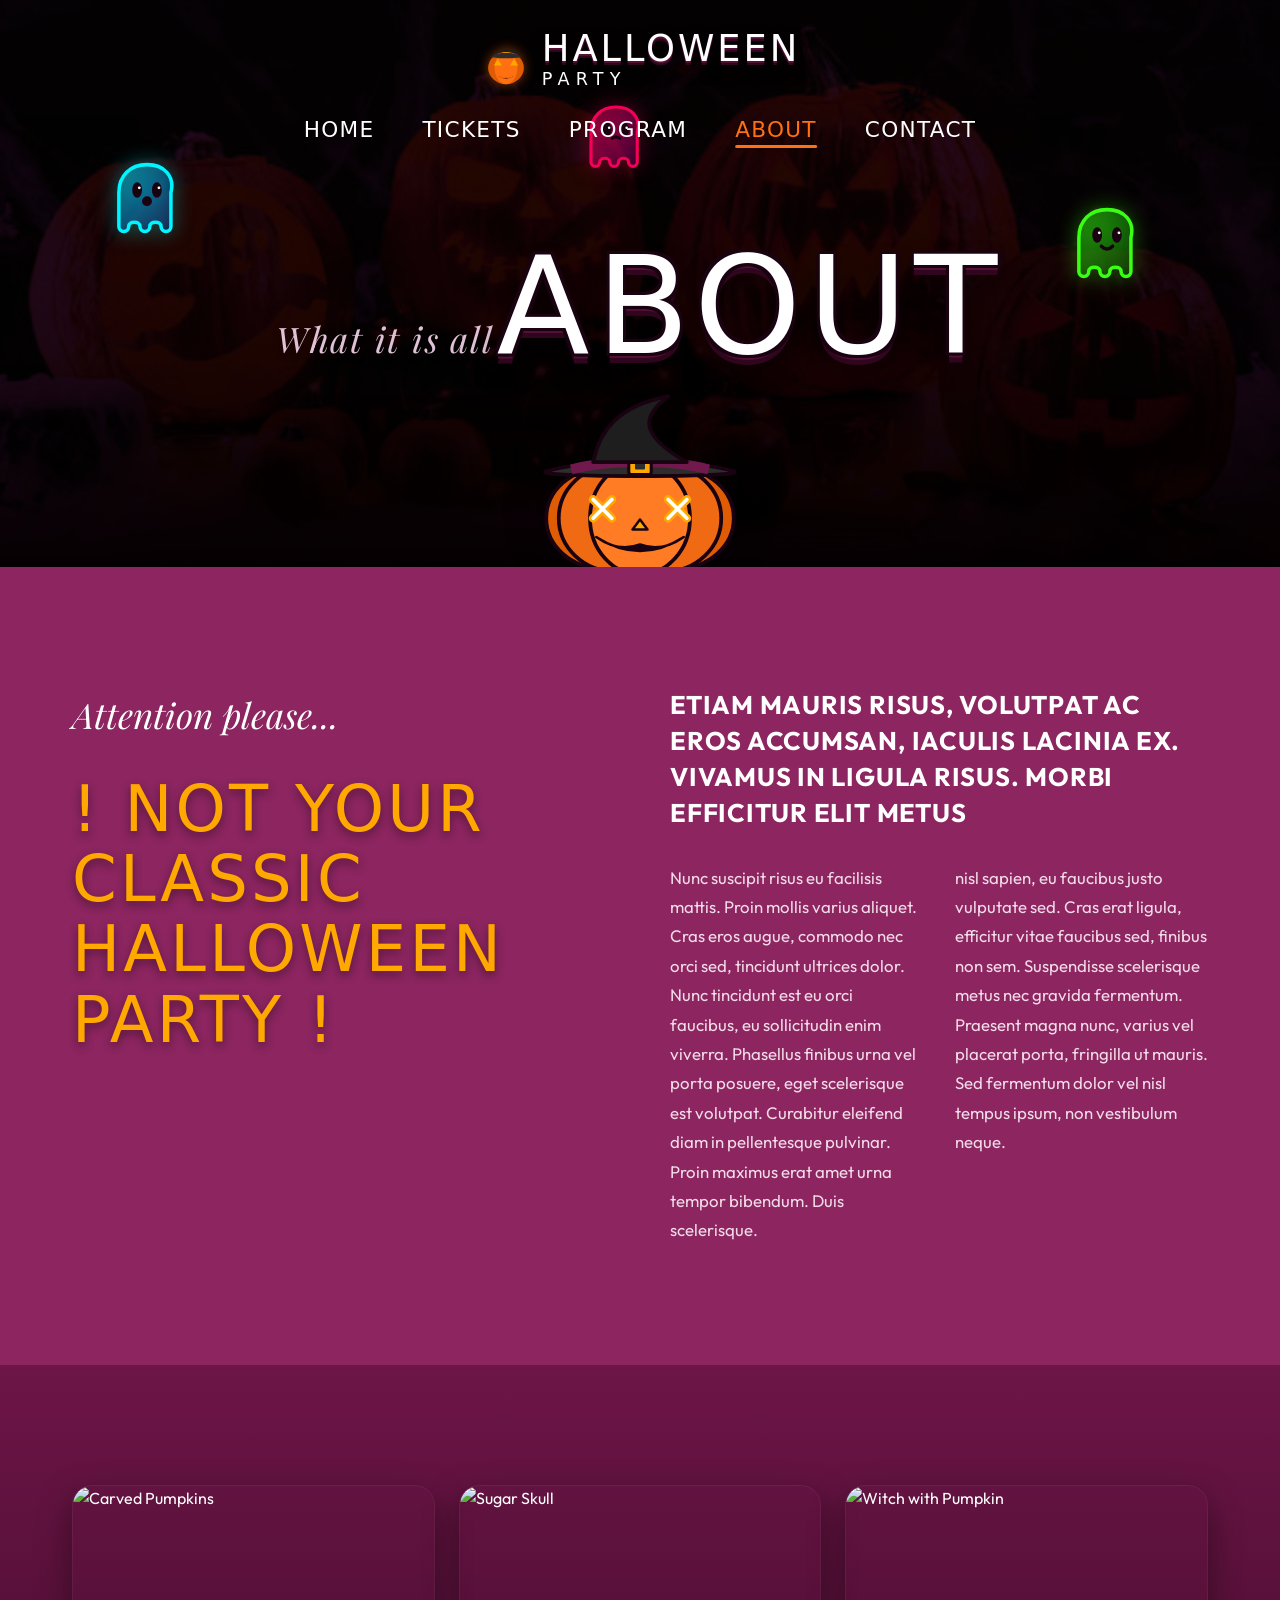
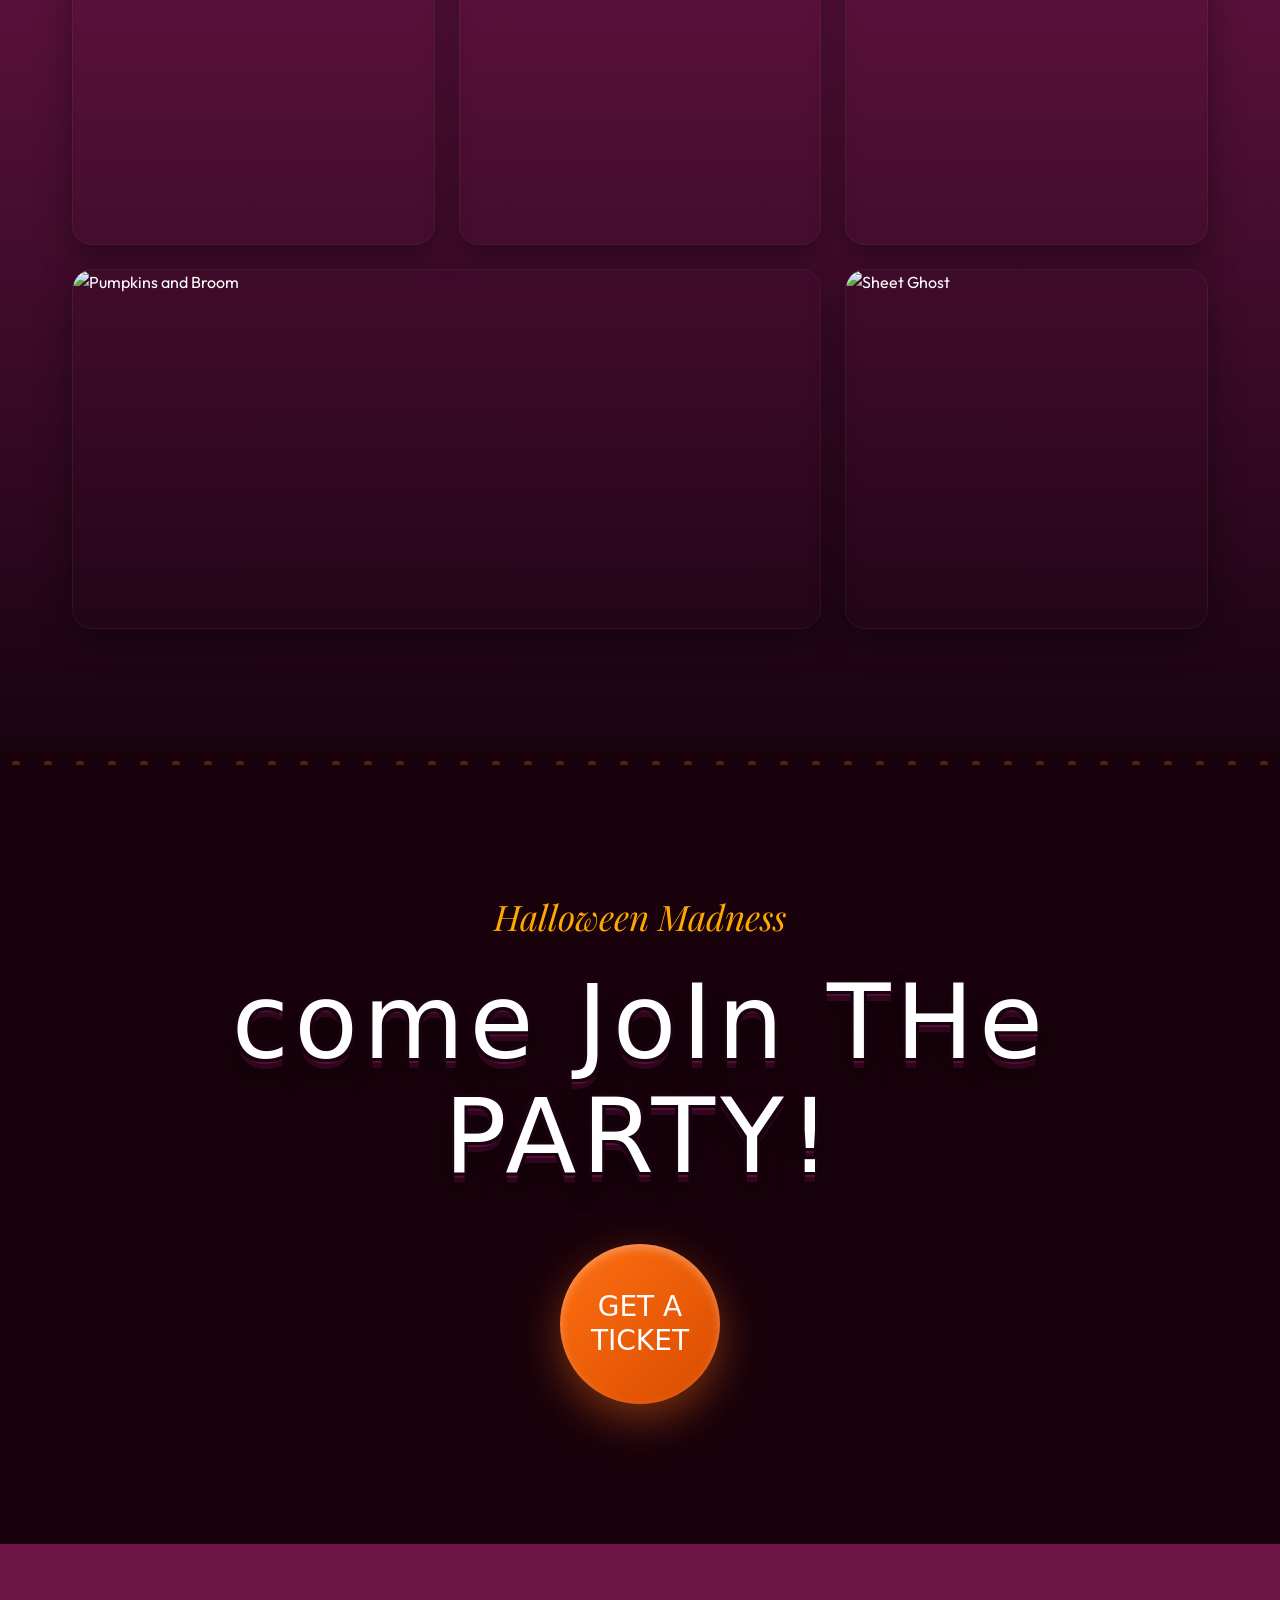
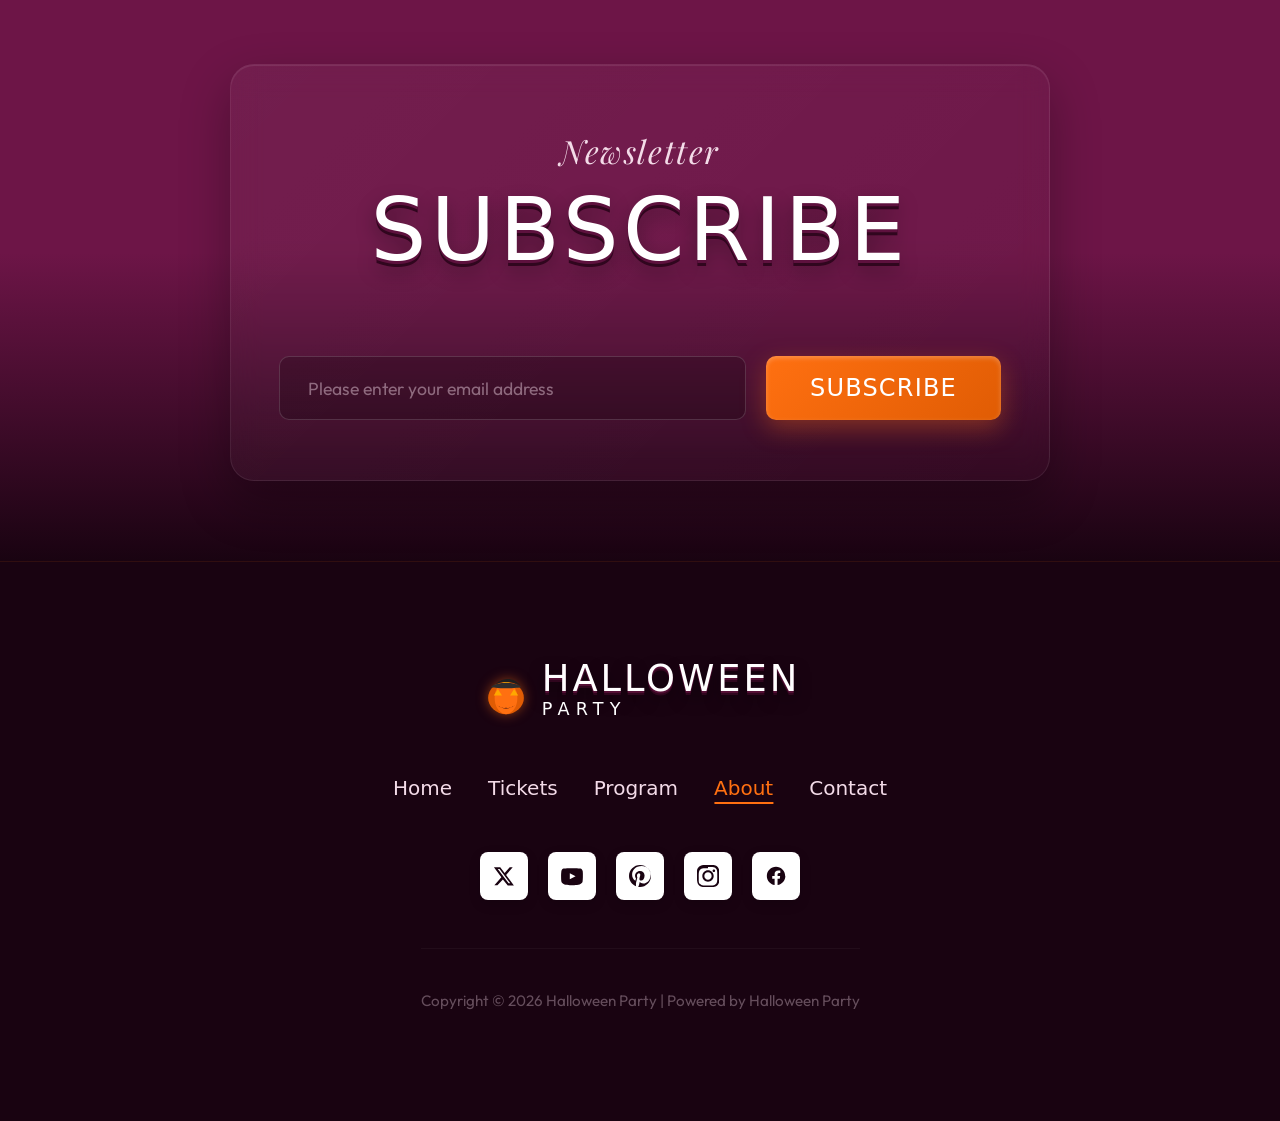
==== commit 5aa0c462: "U" ====
--- a/about.html
+++ b/about.html
@@ -6,6 +6,7 @@
   <title>About Us - Halloween Party</title>
   <meta name="description" content="Discover what makes our event the ultimate Holloween Party of the year. Not your classic Halloween party bookings and info.">
   <link rel="stylesheet" href="style.css">
+  <link rel="icon" type="image/svg+xml" href="data:image/svg+xml,%3Csvg xmlns='http://www.w3.org/2000/svg' viewBox='0 0 64 64'%3E%3Cellipse cx='32' cy='38' rx='22' ry='20' fill='%23e05c04'/%3E%3Cellipse cx='32' cy='38' rx='14' ry='20' fill='%23ff7011'/%3E%3Cpolygon points='22,27 17,35 27,35' fill='%23ffa800'/%3E%3Cpolygon points='42,27 37,35 47,35' fill='%23ffa800'/%3E%3Cpath d='M20 46 Q32 56 44 46 Q38 52 32 50 Q26 52 20 46Z' fill='%231a0311'/%3E%3Crect x='28' y='16' width='8' height='8' rx='2' fill='%23ffa800'/%3E%3Cpath d='M14 24 C22 18 42 18 50 24 C55 27 9 27 14 24Z' fill='%232d2d2d'/%3E%3Cpath d='M18 23 C24 14 40 10 50 23 C42 17 22 17 18 23Z' fill='%231e1e1e'/%3E%3C/svg%3E">
 </head>
 <body>
 
@@ -13,8 +14,20 @@
   <header id="main-header" class="sticky">
     <div class="container nav-container">
       <div class="logo">
-        <div class="logo-main">HALLOWEEN</div>
-        <div class="logo-sub">PARTY</div>
+        <svg class="logo-icon" xmlns="http://www.w3.org/2000/svg" viewBox="0 0 64 64" aria-hidden="true">
+          <ellipse cx="32" cy="38" rx="22" ry="20" fill="#e05c04"/>
+          <ellipse cx="32" cy="38" rx="14" ry="20" fill="#ff7011"/>
+          <polygon points="22,27 17,35 27,35" fill="#ffa800"/>
+          <polygon points="42,27 37,35 47,35" fill="#ffa800"/>
+          <path d="M20 46 Q32 56 44 46 Q38 52 32 50 Q26 52 20 46Z" fill="#1a0311"/>
+          <rect x="28" y="16" width="8" height="8" rx="2" fill="#ffa800"/>
+          <path d="M14 24 C22 18 42 18 50 24 C55 27 9 27 14 24Z" fill="#2d2d2d"/>
+          <path d="M18 23 C24 14 40 10 50 23 C42 17 22 17 18 23Z" fill="#1e1e1e"/>
+        </svg>
+        <div class="logo-text">
+          <div class="logo-main">HALLOWEEN</div>
+          <div class="logo-sub">PARTY</div>
+        </div>
       </div>
       
       <button class="nav-toggle" id="nav-toggle" aria-label="Toggle menu">
@@ -244,8 +257,20 @@
     <div class="container">
       <div class="footer-content">
         <div class="logo logo-footer">
-          <div class="logo-main">HALLOWEEN</div>
-          <div class="logo-sub">PARTY</div>
+          <svg class="logo-icon" xmlns="http://www.w3.org/2000/svg" viewBox="0 0 64 64" aria-hidden="true">
+            <ellipse cx="32" cy="38" rx="22" ry="20" fill="#e05c04"/>
+            <ellipse cx="32" cy="38" rx="14" ry="20" fill="#ff7011"/>
+            <polygon points="22,27 17,35 27,35" fill="#ffa800"/>
+            <polygon points="42,27 37,35 47,35" fill="#ffa800"/>
+            <path d="M20 46 Q32 56 44 46 Q38 52 32 50 Q26 52 20 46Z" fill="#1a0311"/>
+            <rect x="28" y="16" width="8" height="8" rx="2" fill="#ffa800"/>
+            <path d="M14 24 C22 18 42 18 50 24 C55 27 9 27 14 24Z" fill="#2d2d2d"/>
+            <path d="M18 23 C24 14 40 10 50 23 C42 17 22 17 18 23Z" fill="#1e1e1e"/>
+          </svg>
+          <div class="logo-text">
+            <div class="logo-main">HALLOWEEN</div>
+            <div class="logo-sub">PARTY</div>
+          </div>
         </div>
         
         <ul class="footer-nav">
--- a/style.css
+++ b/style.css
@@ -264,13 +264,32 @@
 }
 
 .logo {
-  text-align: center;
+  display: flex;
+  align-items: center;
+  gap: 10px;
   cursor: pointer;
+  text-decoration: none;
+}
+
+.logo-icon {
+  width: 52px;
+  height: 52px;
+  flex-shrink: 0;
+  filter: drop-shadow(0 0 6px rgba(255, 112, 17, 0.5));
+  transition: var(--transition-fast);
+}
+
+.logo:hover .logo-icon {
+  filter: drop-shadow(0 0 12px rgba(255, 112, 17, 0.8));
+}
+
+.logo-text {
+  text-align: left;
 }
 
 .logo-main {
   font-family: var(--font-bubbly);
-  font-size: 2.5rem;
+  font-size: 2.3rem;
   line-height: 0.95;
   color: var(--color-text-white);
   text-shadow: 
@@ -288,7 +307,7 @@
 
 .logo-sub {
   font-family: var(--font-bubbly);
-  font-size: 1.15rem;
+  font-size: 1.1rem;
   color: var(--color-text-white);
   letter-spacing: 0.35em;
   margin-top: -2px;
@@ -504,6 +523,7 @@
 }
 
 .section-subtitle {
+  display: block;
   font-family: var(--font-serif);
   font-size: 2rem;
   color: var(--color-text-muted);
@@ -1972,10 +1992,10 @@
 
 .contact-detail-value {
   font-family: var(--font-bubbly);
-  font-size: 2.8rem;
+  font-size: 1.6rem;
   color: var(--color-yellow);
-  line-height: 1.1;
-  margin-bottom: 8px;
+  line-height: 1.2;
+  margin-top: 6px;
   letter-spacing: 0.02em;
 }
 
@@ -2040,6 +2060,8 @@
 }
 
 .btn-send {
+  display: block;
+  width: 100%;
   background: linear-gradient(135deg, var(--color-accent-orange) 0%, #d84b00 100%);
   color: var(--color-text-white);
   font-family: var(--font-bubbly);
@@ -2050,6 +2072,7 @@
   cursor: pointer;
   box-shadow: 0 10px 20px rgba(255, 112, 17, 0.3);
   transition: var(--transition-fast);
+  text-align: center;
 }
 
 .btn-send:hover {
@@ -2088,7 +2111,7 @@
     gap: 20px;
   }
   .contact-detail-value {
-    font-size: 2.2rem;
+    font-size: 1.4rem;
   }
   .map-container {
     height: 360px;
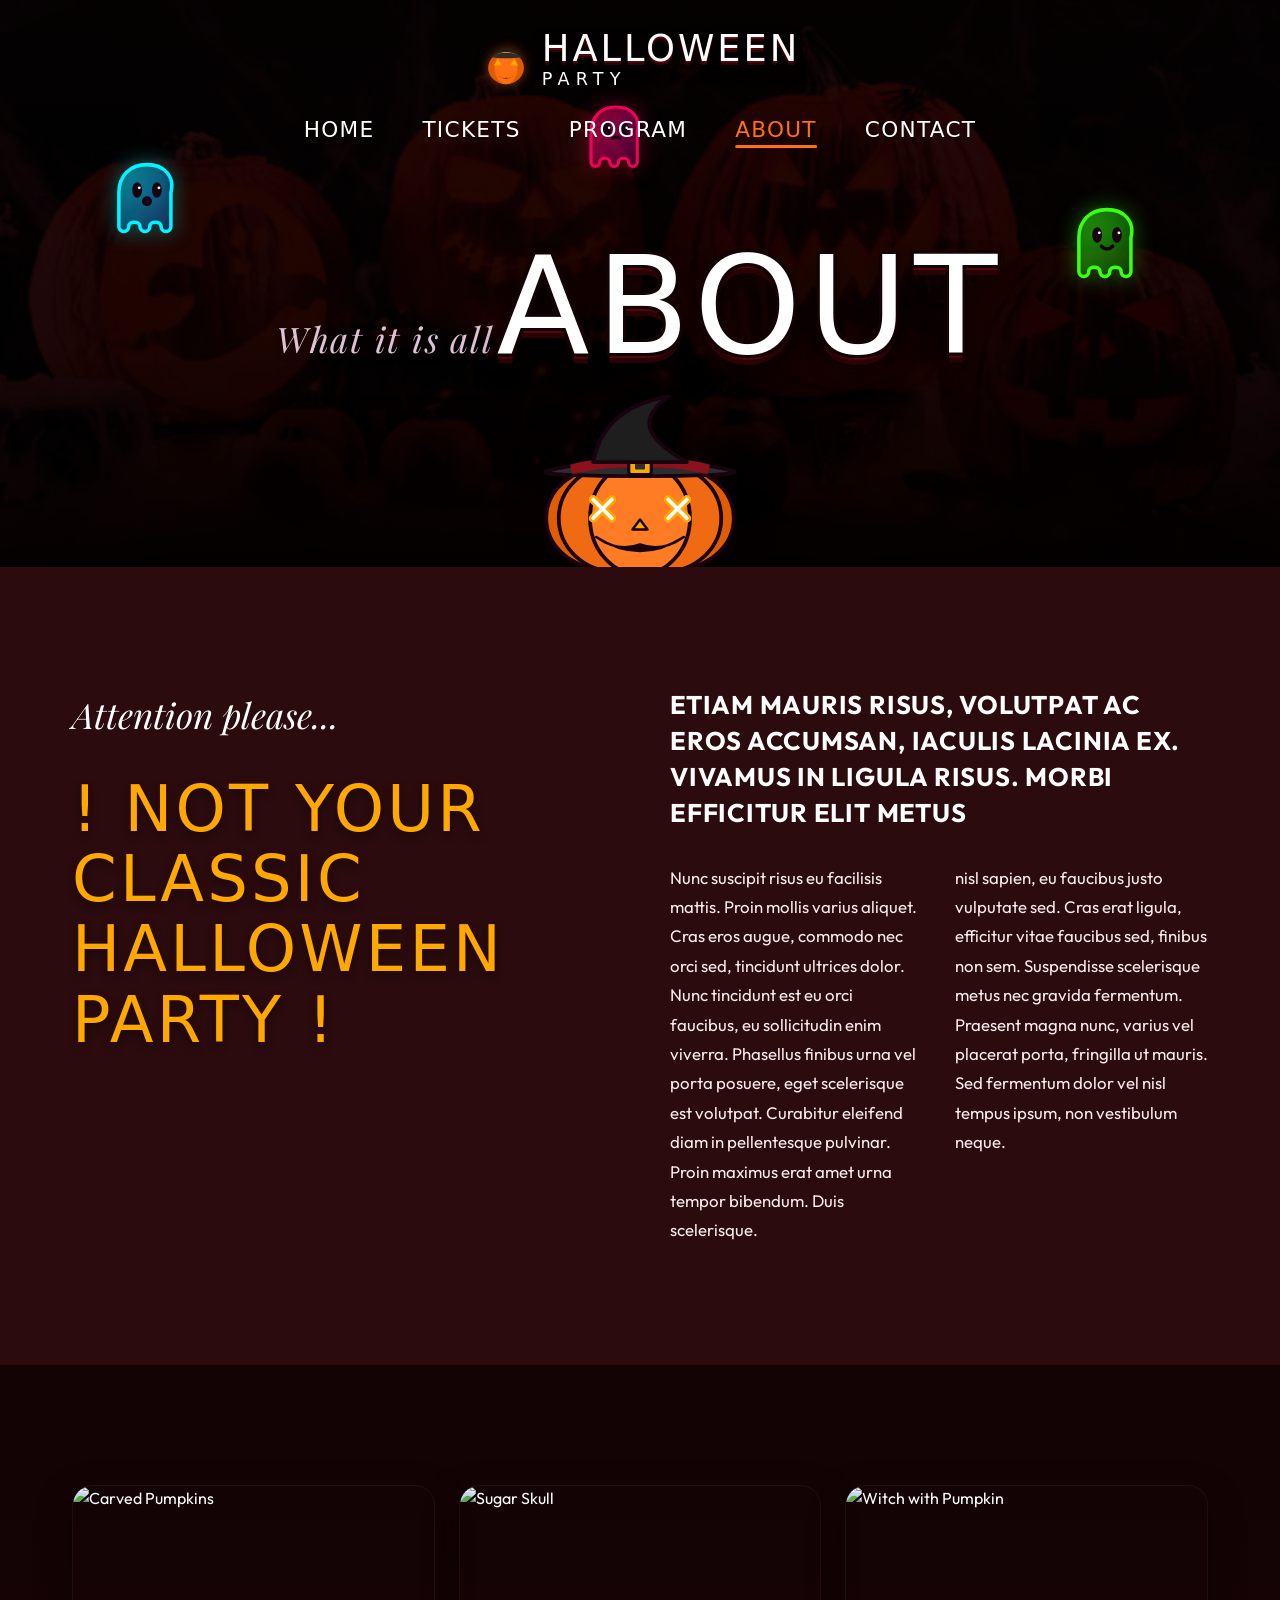
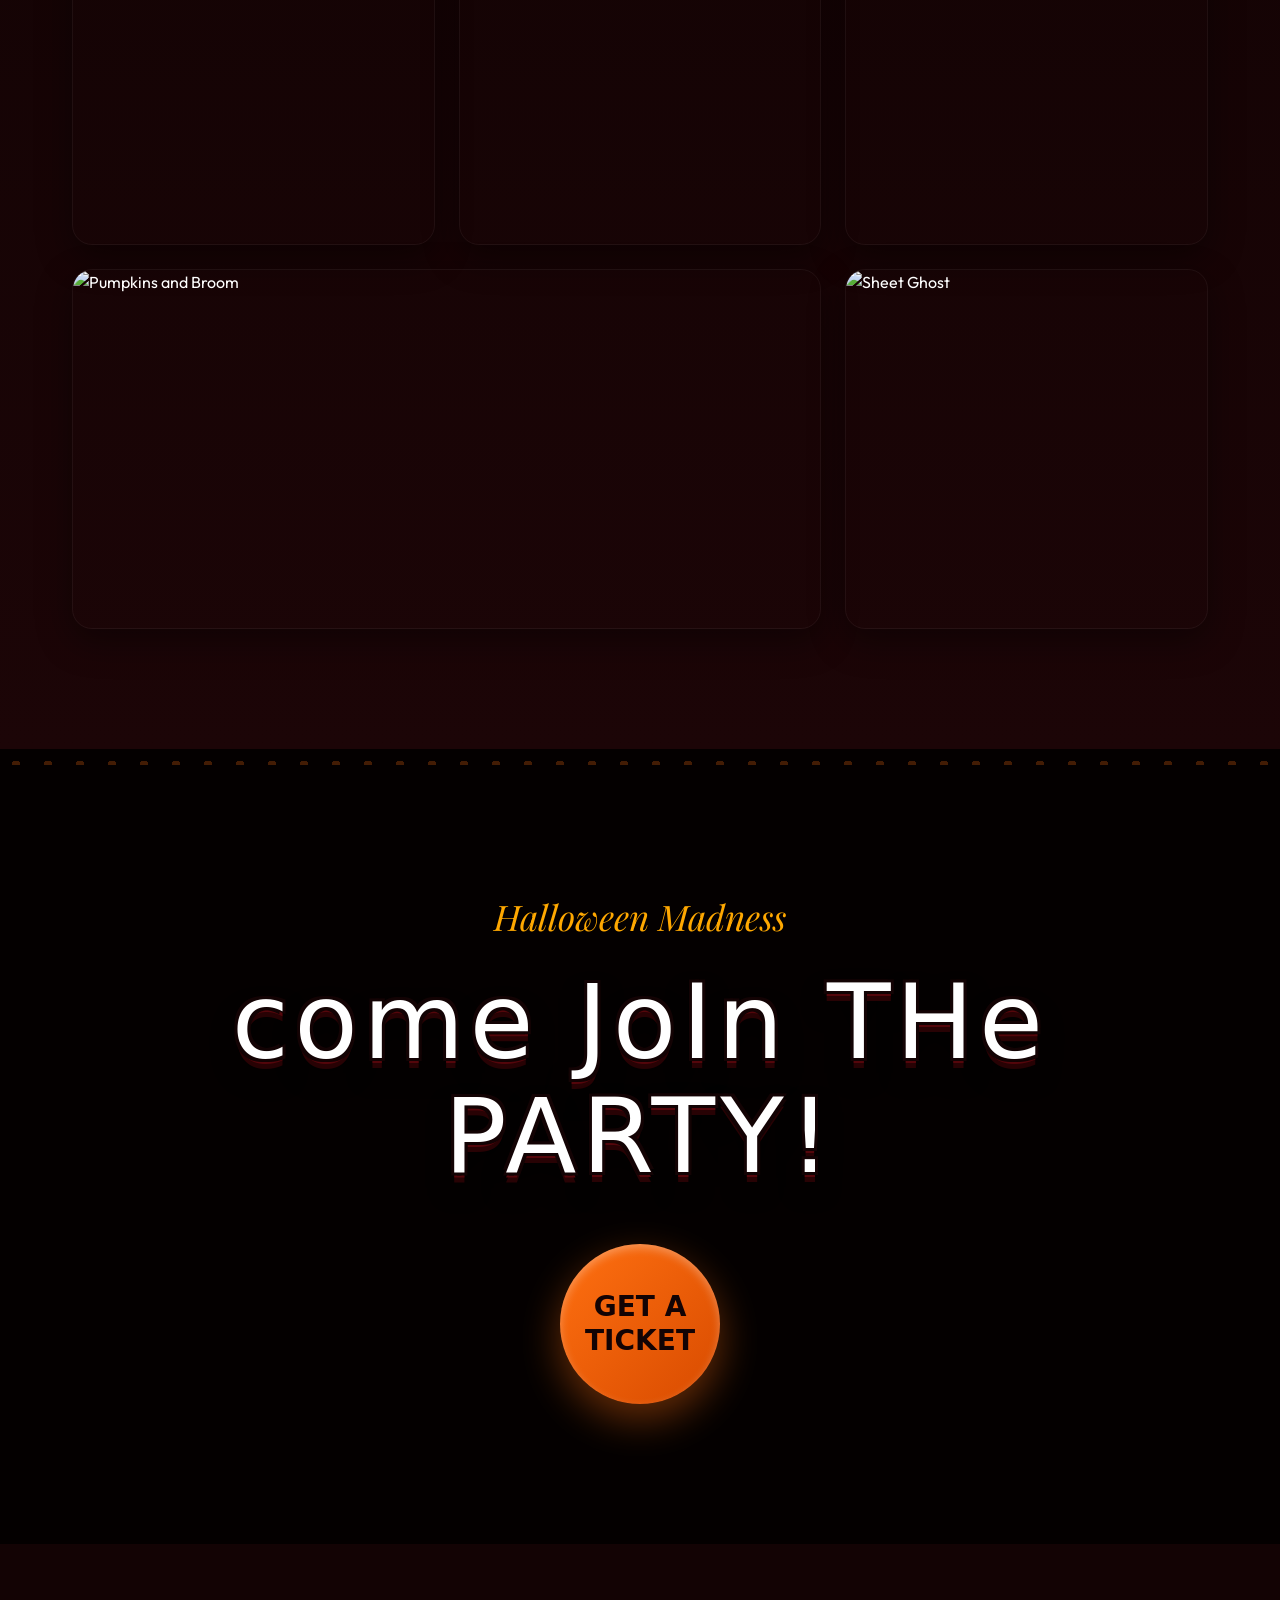
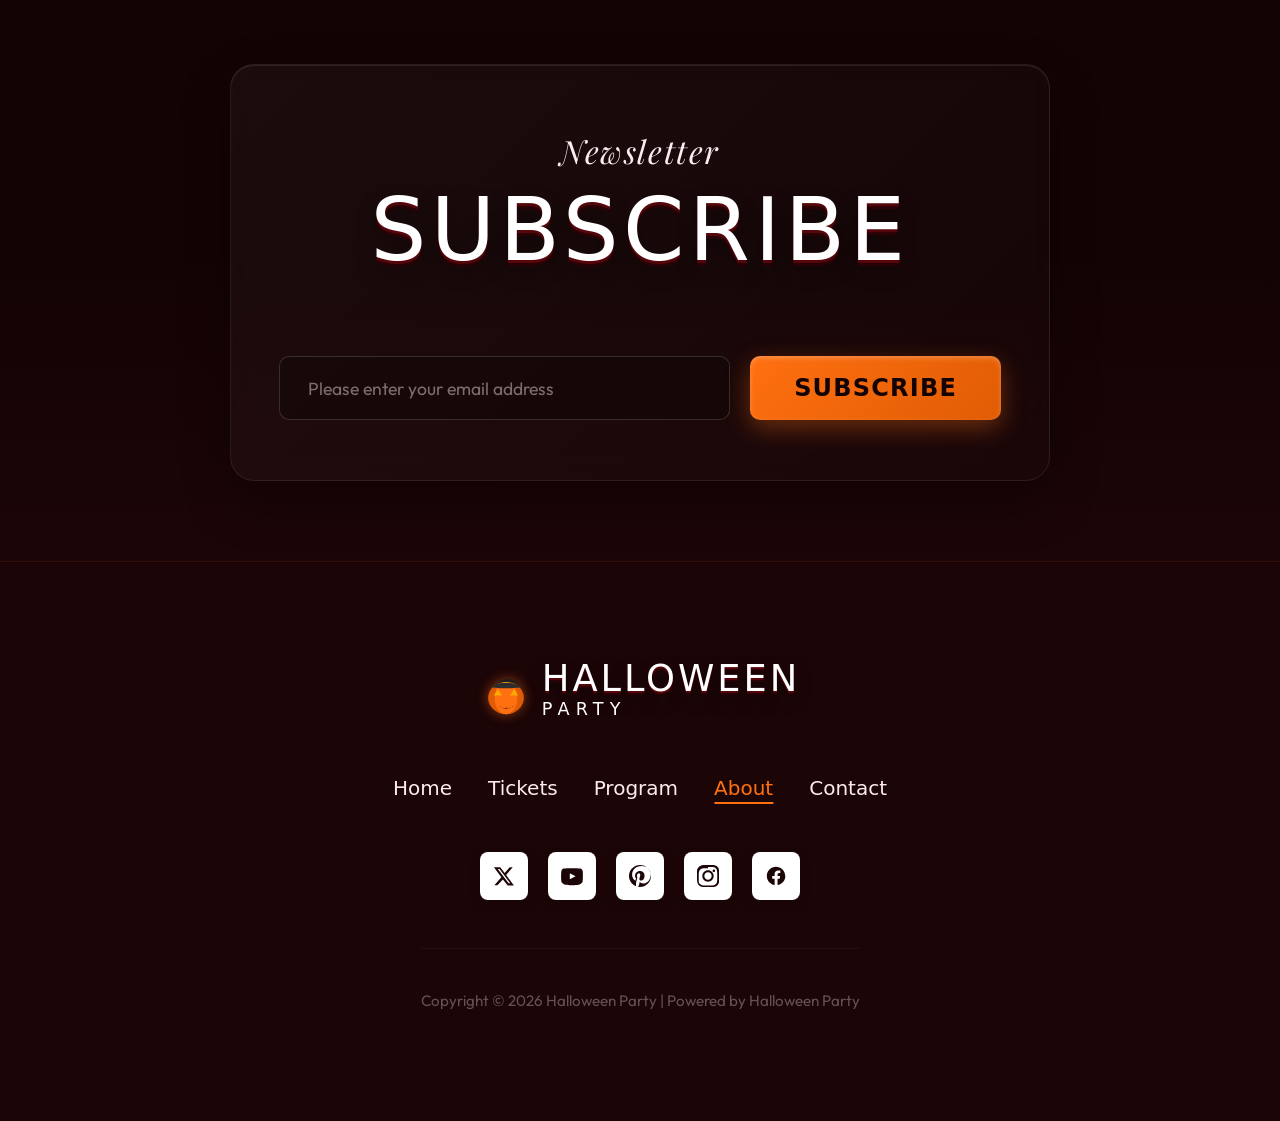
==== commit 98e2fd6a: "U" ====
--- a/about.html
+++ b/about.html
@@ -135,7 +135,7 @@
         <polygon points="200,212 188,228 212,228" fill="#ffa800" stroke="#1a0311" stroke-width="4" stroke-linejoin="round" />
         <path d="M 130 240 Q 200 285 270 240 Q 235 265 200 252 Q 165 265 130 240 Z" fill="#1a0311" stroke="#1a0311" stroke-width="4" stroke-linejoin="round" />
         <path d="M 50 135 C 110 115, 290 115, 350 135 C 380 145, 20 145, 50 135 Z" fill="#2d2d2d" stroke="#1a0311" stroke-width="6" />
-        <path d="M 90 132 C 150 116, 250 116, 310 132" fill="none" stroke="#71194c" stroke-width="16" />
+        <path d="M 90 132 C 150 116, 250 116, 310 132" fill="none" stroke="#8c111c" stroke-width="16" />
         <rect x="182" y="112" width="36" height="28" rx="4" fill="#ffa800" stroke="#1a0311" stroke-width="5" />
         <rect x="192" y="120" width="16" height="12" rx="2" fill="#2d2d2d" />
         <path d="M 125 120 C 135 70, 165 30, 245 15 C 205 45, 195 75, 275 120 Z" fill="#1e1e1e" stroke="#1a0311" stroke-width="6" stroke-linejoin="round" />
--- a/style.css
+++ b/style.css
@@ -2,17 +2,17 @@
 
 :root {
   /* Ultra-Premium Color Palette */
-  --color-bg-deep: #190311;
-  --color-bg-main: #8c2560;
-  --color-bg-darker: #6d1547;
-  --color-bg-light-purple: #a63172;
+  --color-bg-deep: #1c0507;
+  --color-bg-main: #2b0b0e;
+  --color-bg-darker: #130304;
+  --color-bg-light-purple: #4d1217;
   --color-accent-orange: #ff7011;
   --color-accent-orange-hover: #f05a00;
   --color-yellow: #ffa800;
   --color-yellow-glow: #ffd000;
   --color-text-white: #ffffff;
-  --color-text-muted: #f3dbe8;
-  --color-text-dark: #2c0b20;
+  --color-text-muted: #fcebee;
+  --color-text-dark: #130304;
   
   /* Typography */
   --font-bubbly: 'Chewy', cursive, system-ui;
@@ -21,13 +21,13 @@
   
   /* Premium Shadow Systems */
   --shadow-text-3d: 
-    -3px -3px 0 #1a0311,  
-     3px -3px 0 #1a0311,
-    -3px  3px 0 #1a0311,
-     3px  3px 0 #1a0311,
-     0 5px 0 #540f35,
-     0 10px 0 #30061e,
-     0 15px 25px rgba(0, 0, 0, 0.7);
+    -3px -3px 0 #130304,  
+     3px -3px 0 #130304,
+    -3px  3px 0 #130304,
+     3px  3px 0 #130304,
+     0 5px 0 #54060b,
+     0 10px 0 #280204,
+     0 15px 25px rgba(0, 0, 0, 0.9);
   --shadow-text-orange:
     0 0 10px rgba(255, 112, 17, 0.6),
     0 0 20px rgba(255, 112, 17, 0.3);
@@ -293,8 +293,8 @@
   line-height: 0.95;
   color: var(--color-text-white);
   text-shadow: 
-    0 2px 0 #540f35,
-    0 4px 0 #30061e,
+    0 2px 0 #54060b,
+    0 4px 0 #280204,
     0 8px 15px rgba(0, 0, 0, 0.5);
   letter-spacing: 0.08em;
   transition: var(--transition-fast);
@@ -379,9 +379,9 @@
   flex-direction: column;
   align-items: center;
   justify-content: center;
-  background-color: #2b0b23;
+  background-color: #2b0b0e;
   background-image: 
-    linear-gradient(to bottom, rgba(25, 3, 17, 0.1) 0%, rgba(25, 3, 17, 0.35) 60%, #250311 100%),
+    linear-gradient(to bottom, rgba(19, 3, 4, 0.1) 0%, rgba(19, 3, 4, 0.35) 60%, #1c0507 100%),
     url('home-hero-bg.jpg');
   background-blend-mode: multiply;
   background-size: cover;
@@ -399,7 +399,7 @@
   left: 0;
   right: 0;
   bottom: 0;
-  background: radial-gradient(circle at center, rgba(140, 37, 96, 0.45) 0%, rgba(25, 3, 17, 0) 75%);
+  background: radial-gradient(circle at center, rgba(140, 17, 25, 0.45) 0%, rgba(25, 2, 3, 0) 75%);
   pointer-events: none;
 }
 
@@ -449,11 +449,12 @@
   display: flex;
   align-items: center;
   justify-content: center;
-  color: var(--color-text-white);
+  color: var(--color-text-dark);
   font-family: var(--font-bubbly);
   font-size: 1.7rem;
   line-height: 1.15;
   text-align: center;
+  font-weight: 800;
   cursor: pointer;
   box-shadow: 
     0 12px 35px rgba(255, 112, 17, 0.4),
@@ -511,7 +512,7 @@
   left: 0;
   width: 100%;
   height: 120px;
-  background-image: linear-gradient(to top, var(--color-bg-main) 15%, rgba(140, 37, 96, 0) 100%);
+  background-image: linear-gradient(to top, var(--color-bg-main) 15%, rgba(140, 17, 25, 0) 100%);
   z-index: 12;
   pointer-events: none;
 }
@@ -540,8 +541,8 @@
   line-height: 1.05;
   margin-bottom: 80px;
   text-shadow: 
-    0 3px 0 #5e113e,
-    0 6px 0 #30061e,
+    0 3px 0 #54060b,
+    0 6px 0 #280204,
     0 10px 20px rgba(0, 0, 0, 0.4);
 }
 
@@ -601,8 +602,9 @@
 .btn-orange {
   display: inline-block;
   background: linear-gradient(135deg, var(--color-accent-orange) 0%, #e05c04 100%);
-  color: var(--color-text-white);
-  font-family: var(--font-bubbly);
+  color: var(--color-text-dark);
+  font-family: var(--font-bubbly);
+  font-weight: 800;
   font-size: 1.5rem;
   letter-spacing: 0.05em;
   padding: 16px 48px;
@@ -634,7 +636,7 @@
 }
 
 .service-card {
-  background: linear-gradient(180deg, rgba(255, 255, 255, 0.04) 0%, rgba(109, 21, 71, 0.3) 100%);
+  background: linear-gradient(180deg, rgba(255, 255, 255, 0.03) 0%, rgba(20, 2, 4, 0.6) 100%);
   border: 1px solid rgba(255, 255, 255, 0.12);
   border-radius: 20px;
   padding: 56px 28px;
@@ -655,7 +657,7 @@
   left: 0;
   right: 0;
   bottom: 0;
-  background: linear-gradient(180deg, rgba(255, 112, 17, 0.15) 0%, rgba(109, 21, 71, 0) 100%);
+  background: linear-gradient(180deg, rgba(255, 112, 17, 0.15) 0%, rgba(140, 17, 25, 0) 100%);
   opacity: 0;
   transition: var(--transition-smooth);
   z-index: 1;
@@ -671,7 +673,7 @@
   box-shadow: 
     0 25px 45px rgba(0, 0, 0, 0.35),
     0 0 30px rgba(255, 112, 17, 0.25);
-  background: linear-gradient(180deg, rgba(255, 255, 255, 0.06) 0%, rgba(109, 21, 71, 0.45) 100%);
+  background: linear-gradient(180deg, rgba(255, 255, 255, 0.05) 0%, rgba(90, 8, 12, 0.4) 100%);
 }
 
 .services-grid:hover .service-card:not(:hover) {
@@ -832,7 +834,7 @@
 
 /* Highlighted Popular Card */
 .ticket-card.featured {
-  background: linear-gradient(180deg, rgba(255, 112, 17, 0.05) 0%, rgba(109, 21, 71, 0.5) 100%);
+  background: linear-gradient(180deg, rgba(255, 112, 17, 0.05) 0%, rgba(58, 5, 10, 0.6) 100%);
   border: 2px solid var(--color-accent-orange);
   box-shadow: var(--shadow-card-glow);
   transform: translateY(-8px);
@@ -946,7 +948,8 @@
 .ticket-card.featured .btn-ticket-outline:hover {
   background: linear-gradient(135deg, var(--color-accent-orange) 0%, #e05c04 100%);
   border-color: var(--color-accent-orange);
-  color: var(--color-text-white);
+  color: var(--color-text-dark);
+  font-weight: 800;
   box-shadow: 0 10px 20px rgba(255, 112, 17, 0.4);
 }
 
@@ -991,7 +994,7 @@
 }
 
 .subscribe-input::placeholder {
-  color: rgba(243, 219, 232, 0.45);
+  color: rgba(252, 235, 238, 0.45);
 }
 
 .subscribe-input:focus {
@@ -1314,9 +1317,9 @@
   flex-direction: column;
   align-items: center;
   justify-content: center;
-  background-color: #2b0b23;
+  background-color: #2b0b0e;
   background-image: 
-    linear-gradient(to bottom, rgba(25, 3, 17, 0.1) 0%, rgba(25, 3, 17, 0.35) 60%, #250311 100%),
+    linear-gradient(to bottom, rgba(19, 3, 4, 0.1) 0%, rgba(19, 3, 4, 0.35) 60%, #1c0507 100%),
     url('pumpkin-hero-bg.png');
   background-blend-mode: multiply;
   background-size: cover;
@@ -1626,7 +1629,7 @@
 }
 
 .dj-card {
-  background: linear-gradient(180deg, rgba(255, 255, 255, 0.02) 0%, rgba(109, 21, 71, 0.12) 100%);
+  background: linear-gradient(180deg, rgba(255, 255, 255, 0.02) 0%, rgba(58, 5, 10, 0.2) 100%);
   border: 1px solid rgba(255, 255, 255, 0.06);
   border-radius: 28px;
   padding: 40px;
@@ -1862,7 +1865,7 @@
 .about-cta-section {
   background-color: var(--color-bg-darker);
   background-image: 
-    linear-gradient(to bottom, rgba(37, 3, 17, 0.9) 0%, rgba(37, 3, 17, 0.9) 100%),
+    linear-gradient(to bottom, rgba(37, 2, 3, 0.9) 0%, rgba(37, 2, 3, 0.9) 100%),
     url('https://images.unsplash.com/photo-1508349937151-22b68b72d5b1?auto=format&fit=crop&w=1920&q=80');
   background-blend-mode: multiply;
   background-size: cover;
@@ -1912,9 +1915,10 @@
   display: inline-flex;
   align-items: center;
   justify-content: center;
-  color: var(--color-text-white);
+  color: var(--color-text-dark);
   font-family: var(--font-bubbly);
   font-size: 1.75rem;
+  font-weight: 800;
   line-height: 1.2;
   text-align: center;
   cursor: pointer;
@@ -2054,6 +2058,10 @@
   box-shadow: 0 0 12px rgba(255, 112, 17, 0.2);
 }
 
+.form-control::placeholder {
+  color: rgba(252, 235, 238, 0.45);
+}
+
 textarea.form-control {
   resize: vertical;
   min-height: 140px;
@@ -2063,9 +2071,10 @@
   display: block;
   width: 100%;
   background: linear-gradient(135deg, var(--color-accent-orange) 0%, #d84b00 100%);
-  color: var(--color-text-white);
+  color: var(--color-text-dark);
   font-family: var(--font-bubbly);
   font-size: 1.25rem;
+  font-weight: 800;
   padding: 16px 36px;
   border: none;
   border-radius: 8px;
